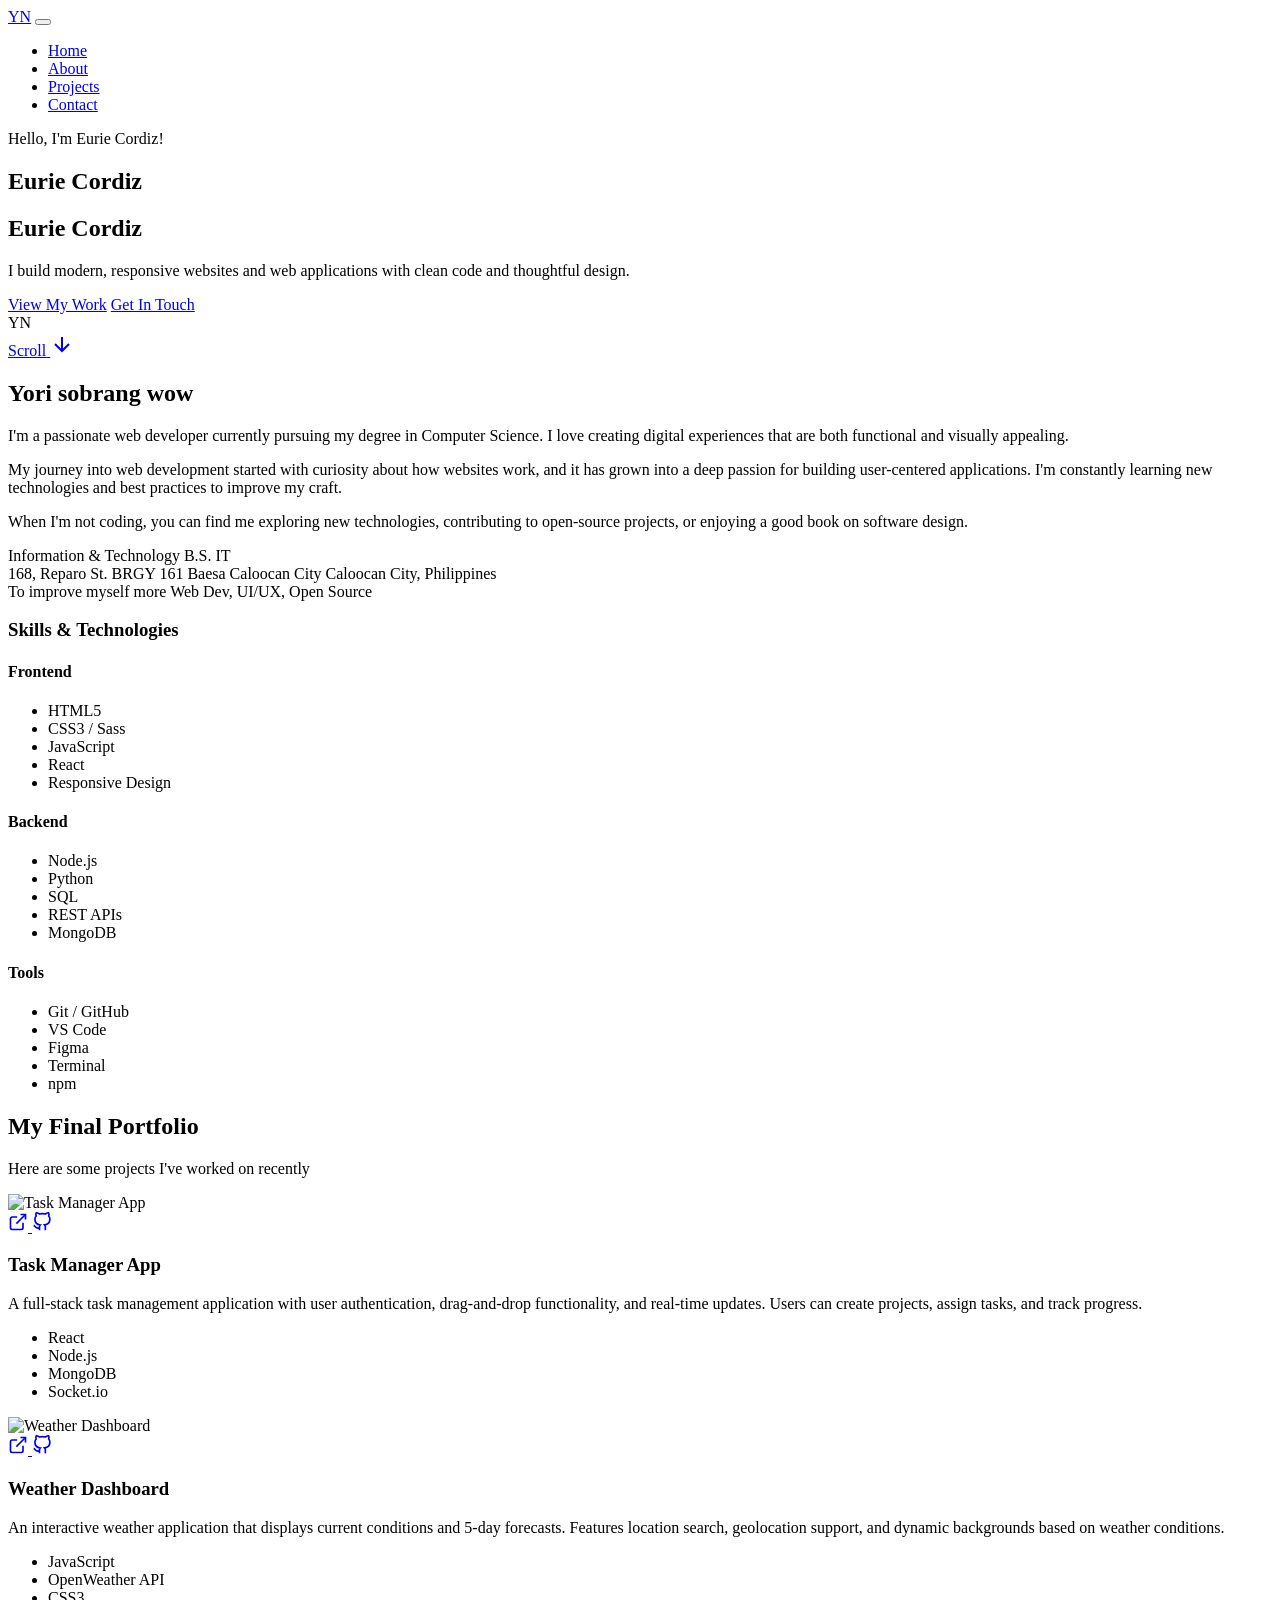
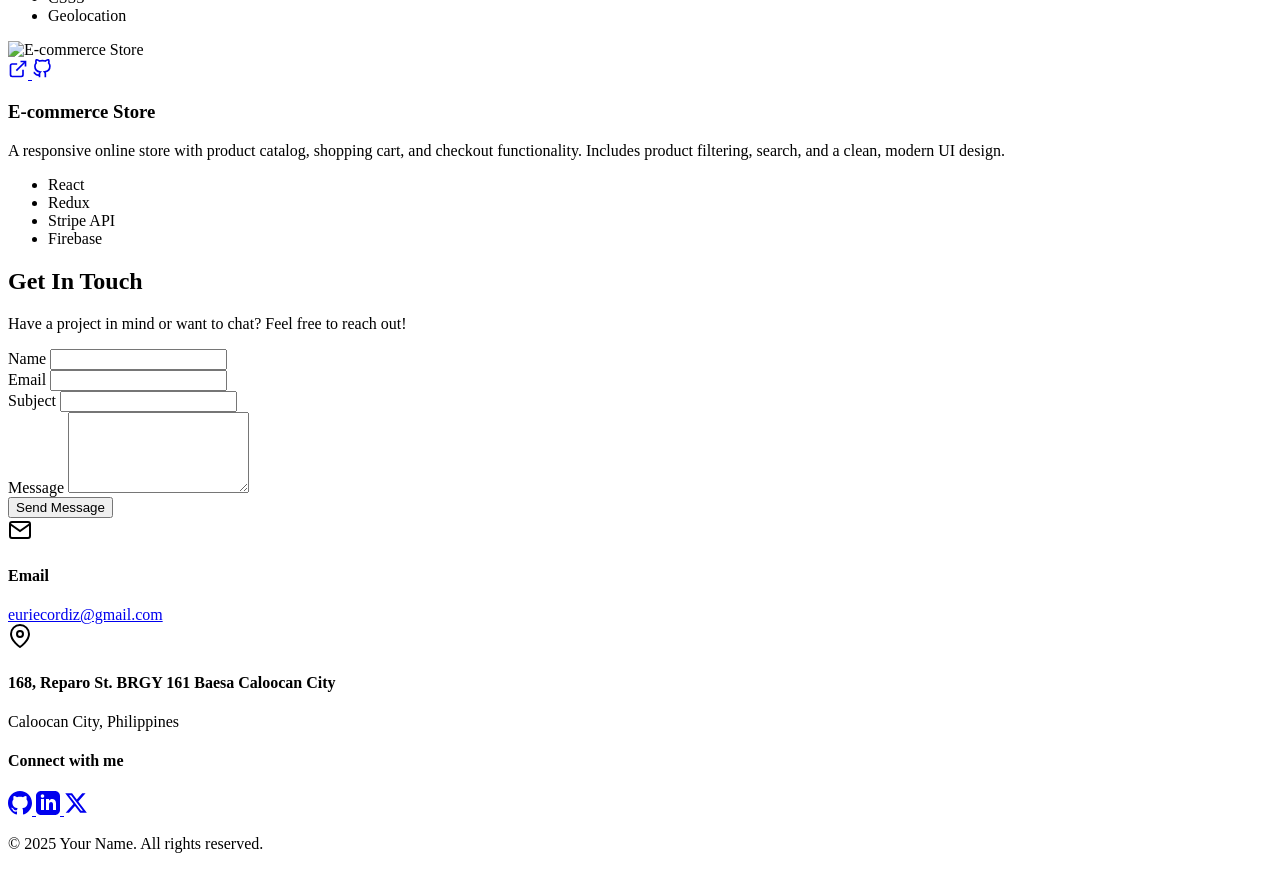
==== eurie.html @ 84427fa8 "Add files via upload" ====
<!DOCTYPE html>
<html lang="en">
<head>
    <meta charset="UTF-8">
    <meta name="viewport" content="width=device-width, initial-scale=1.0">
    <title>Your Name | Web Developer</title>
    <link rel="stylesheet" href="css/style.css">
    <link rel="preconnect" href="[fonts.googleapis.com](https://fonts.googleapis.com)">
    <link rel="preconnect" href="[fonts.gstatic.com](https://fonts.gstatic.com)" crossorigin>
    <link href="[fonts.googleapis.com](https://fonts.googleapis.com/css2?family=Inter:wght@400;500;600;700&display=swap)" rel="stylesheet">
</head>
<body>
    <!-- Navigation -->
    <nav class="navbar">
        <div class="nav-container">
            <a href="#home" class="nav-logo">YN</a>
            <button class="nav-toggle" aria-label="Toggle navigation">
                <span></span>
                <span></span>
                <span></span>
            </button>
            <ul class="nav-menu">
                <li><a href="#home" class="nav-link">Home</a></li>
                <li><a href="#about" class="nav-link">About</a></li>
                <li><a href="#projects" class="nav-link">Projects</a></li>
                <li><a href="#contact" class="nav-link">Contact</a></li>
            </ul>
        </div>
    </nav>
    <!-- Home Section -->
    <section id="home" class="hero">
        <div class="hero-content">
            <div class="hero-text">
                <p class="hero-greeting">Hello, I'm Eurie Cordiz!</p>
                <h1 class="hero-name">Eurie Cordiz</h1>
                <h2 class="hero-role">Eurie Cordiz</h2>
                <p class="hero-tagline">I build modern, responsive websites and web applications with clean code and thoughtful design.</p>
                <div class="hero-buttons">
                    <a href="#projects" class="btn btn-primary">View My Work</a>
                    <a href="#contact" class="btn btn-secondary">Get In Touch</a>
                </div>
            </div>
            <div class="hero-image">
                <div class="image-wrapper">
                    <!-- Replace with your photo -->
                    <img src="images/profile.jpg" alt="Your Name" onerror="this.style.display='none'">
                    <div class="image-placeholder">YN</div>
                </div>
            </div>
        </div>
        <a href="#about" class="scroll-indicator">
            <span>Scroll</span>
            <svg width="24" height="24" viewBox="0 0 24 24" fill="none" stroke="currentColor" stroke-width="2">
                <path d="M12 5v14M19 12l-7 7-7-7"/>
            </svg>
        </a>
    </section>
    <!-- About Section -->
    <section id="about" class="about">
        <div class="container">
            <h2 class="section-title">Yori sobrang wow</h2>
            <div class="about-content">
                <div class="about-text">
                    <p>I'm a passionate web developer currently pursuing my degree in Computer Science. I love creating digital experiences that are both functional and visually appealing.</p>
                    <p>My journey into web development started with curiosity about how websites work, and it has grown into a deep passion for building user-centered applications. I'm constantly learning new technologies and best practices to improve my craft.</p>
                    <p>When I'm not coding, you can find me exploring new technologies, contributing to open-source projects, or enjoying a good book on software design.</p>
                    
                    <div class="about-details">
                        <div class="detail-item">
                            <span class="detail-label">Information & Technology</span>
                            <span class="detail-value">B.S. IT</span>
                        </div>
                        <div class="detail-item">
                            <span class="detail-label">168, Reparo St. BRGY 161 Baesa Caloocan City</span>
                            <span class="detail-value">Caloocan City, Philippines</span>
                        </div>
                        <div class="detail-item">
                            <span class="detail-label">To improve myself more</span>
                            <span class="detail-value">Web Dev, UI/UX, Open Source</span>
                        </div>
                    </div>
                </div>
                <div class="about-skills">
                    <h3>Skills & Technologies</h3>
                    <div class="skills-grid">
                        <div class="skill-category">
                            <h4>Frontend</h4>
                            <ul class="skill-list">
                                <li>HTML5</li>
                                <li>CSS3 / Sass</li>
                                <li>JavaScript</li>
                                <li>React</li>
                                <li>Responsive Design</li>
                            </ul>
                        </div>
                        <div class="skill-category">
                            <h4>Backend</h4>
                            <ul class="skill-list">
                                <li>Node.js</li>
                                <li>Python</li>
                                <li>SQL</li>
                                <li>REST APIs</li>
                                <li>MongoDB</li>
                            </ul>
                        </div>
                        <div class="skill-category">
                            <h4>Tools</h4>
                            <ul class="skill-list">
                                <li>Git / GitHub</li>
                                <li>VS Code</li>
                                <li>Figma</li>
                                <li>Terminal</li>
                                <li>npm</li>
                            </ul>
                        </div>
                    </div>
                </div>
            </div>
        </div>
    </section>
    <!-- Projects Section -->
    <section id="projects" class="projects">
        <div class="container">
            <h2 class="section-title">My Final Portfolio</h2>
            <p class="section-subtitle">Here are some projects I've worked on recently</p>
            
            <div class="projects-grid">
                <!-- Project 1 -->
                <article class="project-card">
                    <div class="project-image">
                        <img src="images/project1.jpg" alt="Task Manager App" onerror="this.parentElement.classList.add('no-image')">
                        <div class="project-overlay">
                            <a href="#" class="project-link" title="View Live">
                                <svg width="20" height="20" viewBox="0 0 24 24" fill="none" stroke="currentColor" stroke-width="2">
                                    <path d="M18 13v6a2 2 0 0 1-2 2H5a2 2 0 0 1-2-2V8a2 2 0 0 1 2-2h6"/>
                                    <polyline points="15 3 21 3 21 9"/>
                                    <line x1="10" y1="14" x2="21" y2="3"/>
                                </svg>
                            </a>
                            <a href="#" class="project-link" title="View Code">
                                <svg width="20" height="20" viewBox="0 0 24 24" fill="none" stroke="currentColor" stroke-width="2">
                                    <path d="M9 19c-5 1.5-5-2.5-7-3m14 6v-3.87a3.37 3.37 0 0 0-.94-2.61c3.14-.35 6.44-1.54 6.44-7A5.44 5.44 0 0 0 20 4.77 5.07 5.07 0 0 0 19.91 1S18.73.65 16 2.48a13.38 13.38 0 0 0-7 0C6.27.65 5.09 1 5.09 1A5.07 5.07 0 0 0 5 4.77a5.44 5.44 0 0 0-1.5 3.78c0 5.42 3.3 6.61 6.44 7A3.37 3.37 0 0 0 9 18.13V22"/>
                                </svg>
                            </a>
                        </div>
                    </div>
                    <div class="project-info">
                        <h3 class="project-title">Task Manager App</h3>
                        <p class="project-description">A full-stack task management application with user authentication, drag-and-drop functionality, and real-time updates. Users can create projects, assign tasks, and track progress.</p>
                        <ul class="project-tech">
                            <li>React</li>
                            <li>Node.js</li>
                            <li>MongoDB</li>
                            <li>Socket.io</li>
                        </ul>
                    </div>
                </article>
                <!-- Project 2 -->
                <article class="project-card">
                    <div class="project-image">
                        <img src="images/project2.jpg" alt="Weather Dashboard" onerror="this.parentElement.classList.add('no-image')">
                        <div class="project-overlay">
                            <a href="#" class="project-link" title="View Live">
                                <svg width="20" height="20" viewBox="0 0 24 24" fill="none" stroke="currentColor" stroke-width="2">
                                    <path d="M18 13v6a2 2 0 0 1-2 2H5a2 2 0 0 1-2-2V8a2 2 0 0 1 2-2h6"/>
                                    <polyline points="15 3 21 3 21 9"/>
                                    <line x1="10" y1="14" x2="21" y2="3"/>
                                </svg>
                            </a>
                            <a href="#" class="project-link" title="View Code">
                                <svg width="20" height="20" viewBox="0 0 24 24" fill="none" stroke="currentColor" stroke-width="2">
                                    <path d="M9 19c-5 1.5-5-2.5-7-3m14 6v-3.87a3.37 3.37 0 0 0-.94-2.61c3.14-.35 6.44-1.54 6.44-7A5.44 5.44 0 0 0 20 4.77 5.07 5.07 0 0 0 19.91 1S18.73.65 16 2.48a13.38 13.38 0 0 0-7 0C6.27.65 5.09 1 5.09 1A5.07 5.07 0 0 0 5 4.77a5.44 5.44 0 0 0-1.5 3.78c0 5.42 3.3 6.61 6.44 7A3.37 3.37 0 0 0 9 18.13V22"/>
                                </svg>
                            </a>
                        </div>
                    </div>
                    <div class="project-info">
                        <h3 class="project-title">Weather Dashboard</h3>
                        <p class="project-description">An interactive weather application that displays current conditions and 5-day forecasts. Features location search, geolocation support, and dynamic backgrounds based on weather conditions.</p>
                        <ul class="project-tech">
                            <li>JavaScript</li>
                            <li>OpenWeather API</li>
                            <li>CSS3</li>
                            <li>Geolocation</li>
                        </ul>
                    </div>
                </article>
                <!-- Project 3 -->
                <article class="project-card">
                    <div class="project-image">
                        <img src="images/project3.jpg" alt="E-commerce Store" onerror="this.parentElement.classList.add('no-image')">
                        <div class="project-overlay">
                            <a href="#" class="project-link" title="View Live">
                                <svg width="20" height="20" viewBox="0 0 24 24" fill="none" stroke="currentColor" stroke-width="2">
                                    <path d="M18 13v6a2 2 0 0 1-2 2H5a2 2 0 0 1-2-2V8a2 2 0 0 1 2-2h6"/>
                                    <polyline points="15 3 21 3 21 9"/>
                                    <line x1="10" y1="14" x2="21" y2="3"/>
                                </svg>
                            </a>
                            <a href="#" class="project-link" title="View Code">
                                <svg width="20" height="20" viewBox="0 0 24 24" fill="none" stroke="currentColor" stroke-width="2">
                                    <path d="M9 19c-5 1.5-5-2.5-7-3m14 6v-3.87a3.37 3.37 0 0 0-.94-2.61c3.14-.35 6.44-1.54 6.44-7A5.44 5.44 0 0 0 20 4.77 5.07 5.07 0 0 0 19.91 1S18.73.65 16 2.48a13.38 13.38 0 0 0-7 0C6.27.65 5.09 1 5.09 1A5.07 5.07 0 0 0 5 4.77a5.44 5.44 0 0 0-1.5 3.78c0 5.42 3.3 6.61 6.44 7A3.37 3.37 0 0 0 9 18.13V22"/>
                                </svg>
                            </a>
                        </div>
                    </div>
                    <div class="project-info">
                        <h3 class="project-title">E-commerce Store</h3>
                        <p class="project-description">A responsive online store with product catalog, shopping cart, and checkout functionality. Includes product filtering, search, and a clean, modern UI design.</p>
                        <ul class="project-tech">
                            <li>React</li>
                            <li>Redux</li>
                            <li>Stripe API</li>
                            <li>Firebase</li>
                        </ul>
                    </div>
                </article>
            </div>
        </div>
    </section>
    <!-- Contact Section -->
    <section id="contact" class="contact">
        <div class="container">
            <h2 class="section-title">Get In Touch</h2>
            <p class="section-subtitle">Have a project in mind or want to chat? Feel free to reach out!</p>
            
            <div class="contact-content">
                <form class="contact-form" id="contactForm">
                    <div class="form-group">
                        <label for="name">Name</label>
                        <input type="text" id="name" name="name" required>
                    </div>
                    <div class="form-group">
                        <label for="email">Email</label>
                        <input type="email" id="email" name="email" required>
                    </div>
                    <div class="form-group">
                        <label for="subject">Subject</label>
                        <input type="text" id="subject" name="subject" required>
                    </div>
                    <div class="form-group">
                        <label for="message">Message</label>
                        <textarea id="message" name="message" rows="5" required></textarea>
                    </div>
                    <button type="submit" class="btn btn-primary btn-full">Send Message</button>
                </form>
                
                <div class="contact-info">
                    <div class="contact-item">
                        <div class="contact-icon">
                            <svg width="24" height="24" viewBox="0 0 24 24" fill="none" stroke="currentColor" stroke-width="2">
                                <path d="M4 4h16c1.1 0 2 .9 2 2v12c0 1.1-.9 2-2 2H4c-1.1 0-2-.9-2-2V6c0-1.1.9-2 2-2z"/>
                                <polyline points="22,6 12,13 2,6"/>
                            </svg>
                        </div>
                        <div class="contact-details">
                            <h4>Email</h4>
                            <a href="mailto:your.email@example.com">euriecordiz@gmail.com</a>
                        </div>
                    </div>
                    
                    <div class="contact-item">
                        <div class="contact-icon">
                            <svg width="24" height="24" viewBox="0 0 24 24" fill="none" stroke="currentColor" stroke-width="2">
                                <path d="M21 10c0 7-9 13-9 13s-9-6-9-13a9 9 0 0 1 18 0z"/>
                                <circle cx="12" cy="10" r="3"/>
                            </svg>
                        </div>
                        <div class="contact-details">
                            <h4>168, Reparo St. BRGY 161 Baesa Caloocan City</h4>
                            <p>Caloocan City, Philippines</p>
                        </div>
                    </div>
                    
                    <div class="social-links">
                        <h4>Connect with me</h4>
                        <div class="social-icons">
                            <a href="[github.com](https://github.com/yourusername)" target="_blank" rel="noopener noreferrer" aria-label="GitHub">
                                <svg width="24" height="24" viewBox="0 0 24 24" fill="currentColor">
                                    <path d="M12 0c-6.626 0-12 5.373-12 12 0 5.302 3.438 9.8 8.207 11.387.599.111.793-.261.793-.577v-2.234c-3.338.726-4.033-1.416-4.033-1.416-.546-1.387-1.333-1.756-1.333-1.756-1.089-.745.083-.729.083-.729 1.205.084 1.839 1.237 1.839 1.237 1.07 1.834 2.807 1.304 3.492.997.107-.775.418-1.305.762-1.604-2.665-.305-5.467-1.334-5.467-5.931 0-1.311.469-2.381 1.236-3.221-.124-.303-.535-1.524.117-3.176 0 0 1.008-.322 3.301 1.23.957-.266 1.983-.399 3.003-.404 1.02.005 2.047.138 3.006.404 2.291-1.552 3.297-1.23 3.297-1.23.653 1.653.242 2.874.118 3.176.77.84 1.235 1.911 1.235 3.221 0 4.609-2.807 5.624-5.479 5.921.43.372.823 1.102.823 2.222v3.293c0 .319.192.694.801.576 4.765-1.589 8.199-6.086 8.199-11.386 0-6.627-5.373-12-12-12z"/>
                                </svg>
                            </a>
                            <a href="[linkedin.com](https://linkedin.com/in/yourusername)" target="_blank" rel="noopener noreferrer" aria-label="LinkedIn">
                                <svg width="24" height="24" viewBox="0 0 24 24" fill="currentColor">
                                    <path d="M19 0h-14c-2.761 0-5 2.239-5 5v14c0 2.761 2.239 5 5 5h14c2.762 0 5-2.239 5-5v-14c0-2.761-2.238-5-5-5zm-11 19h-3v-11h3v11zm-1.5-12.268c-.966 0-1.75-.79-1.75-1.764s.784-1.764 1.75-1.764 1.75.79 1.75 1.764-.783 1.764-1.75 1.764zm13.5 12.268h-3v-5.604c0-3.368-4-3.113-4 0v5.604h-3v-11h3v1.765c1.396-2.586 7-2.777 7 2.476v6.759z"/>
                                </svg>
                            </a>
                            <a href="[twitter.com](https://twitter.com/yourusername)" target="_blank" rel="noopener noreferrer" aria-label="Twitter">
                                <svg width="24" height="24" viewBox="0 0 24 24" fill="currentColor">
                                    <path d="M18.244 2.25h3.308l-7.227 8.26 8.502 11.24H16.17l-5.214-6.817L4.99 21.75H1.68l7.73-8.835L1.254 2.25H8.08l4.713 6.231zm-1.161 17.52h1.833L7.084 4.126H5.117z"/>
                                </svg>
                            </a>
                        </div>
                    </div>
                </div>
            </div>
        </div>
    </section>
    <!-- Footer -->
    <footer class="footer">
        <div class="container">
            <p>&copy; 2025 Your Name. All rights reserved.</p>
        </div>
    </footer>
    <script src="js/main.js"></script>
</body>
</html>
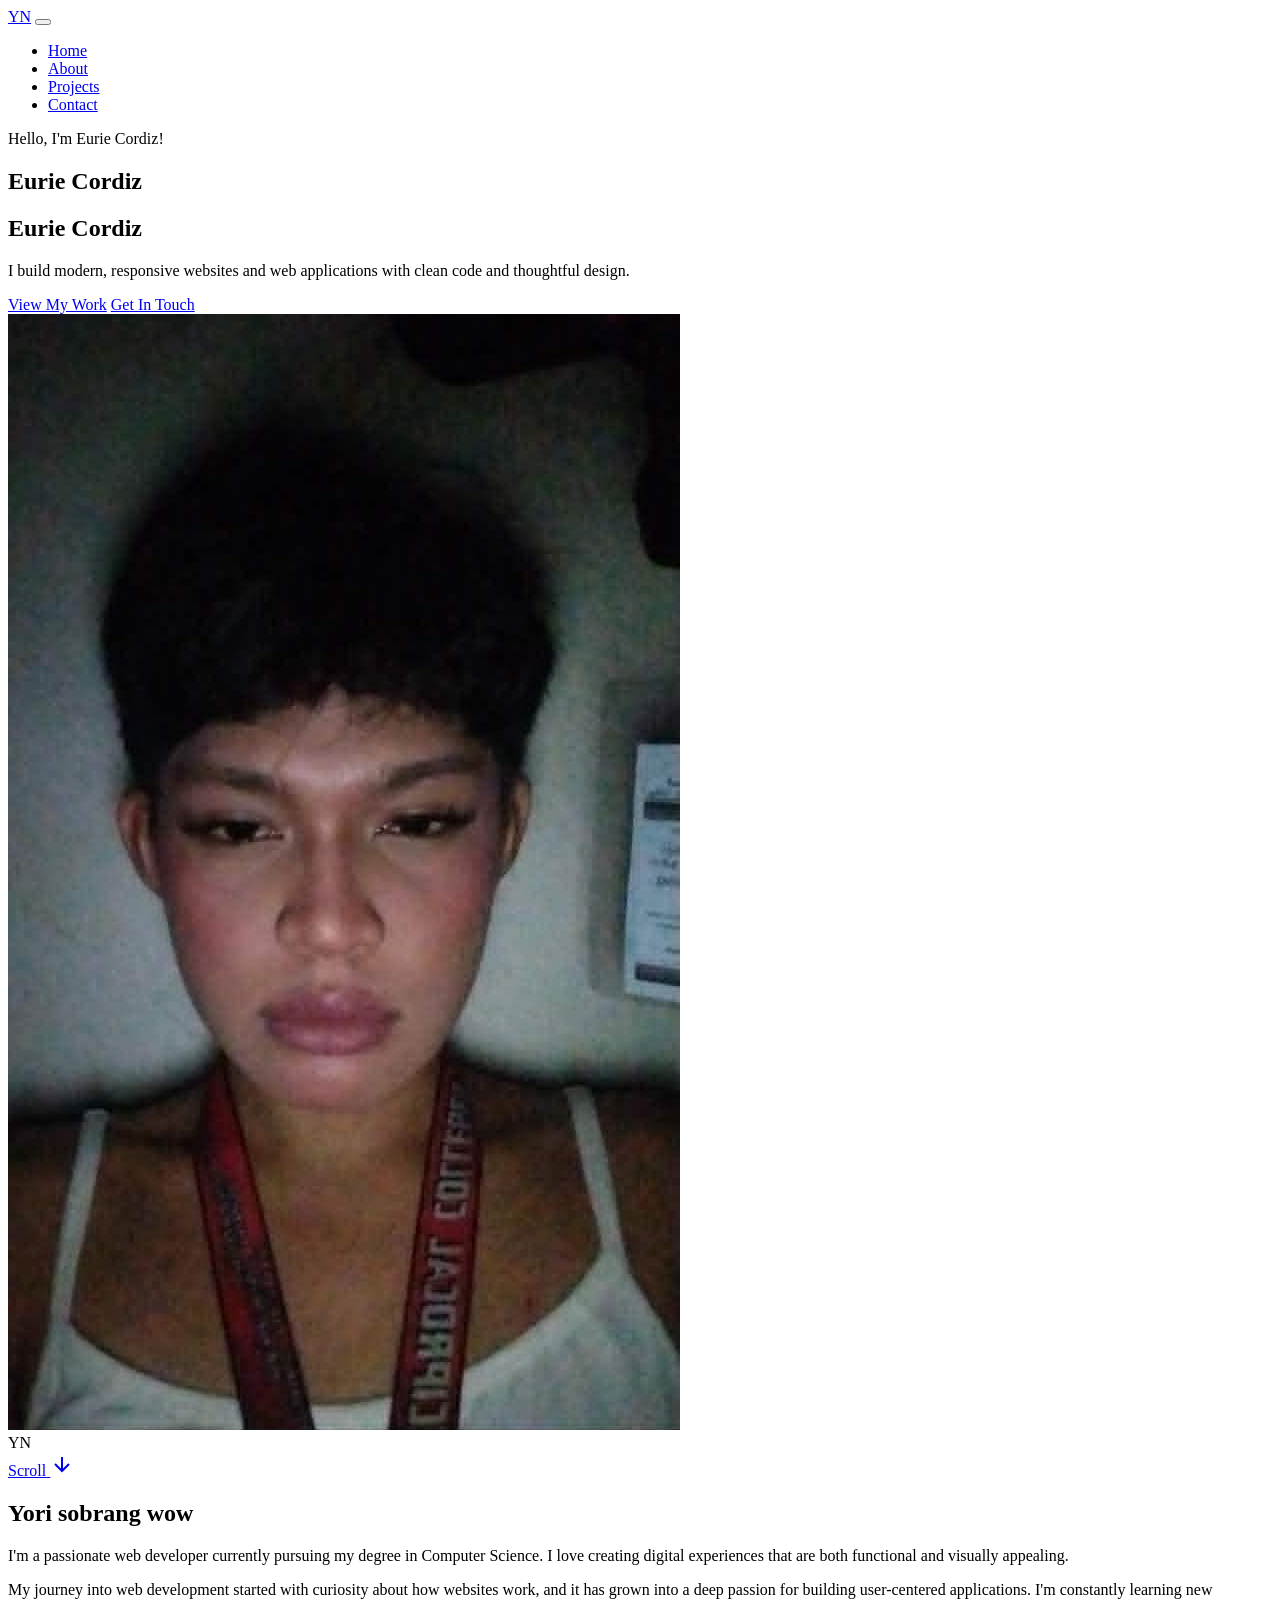
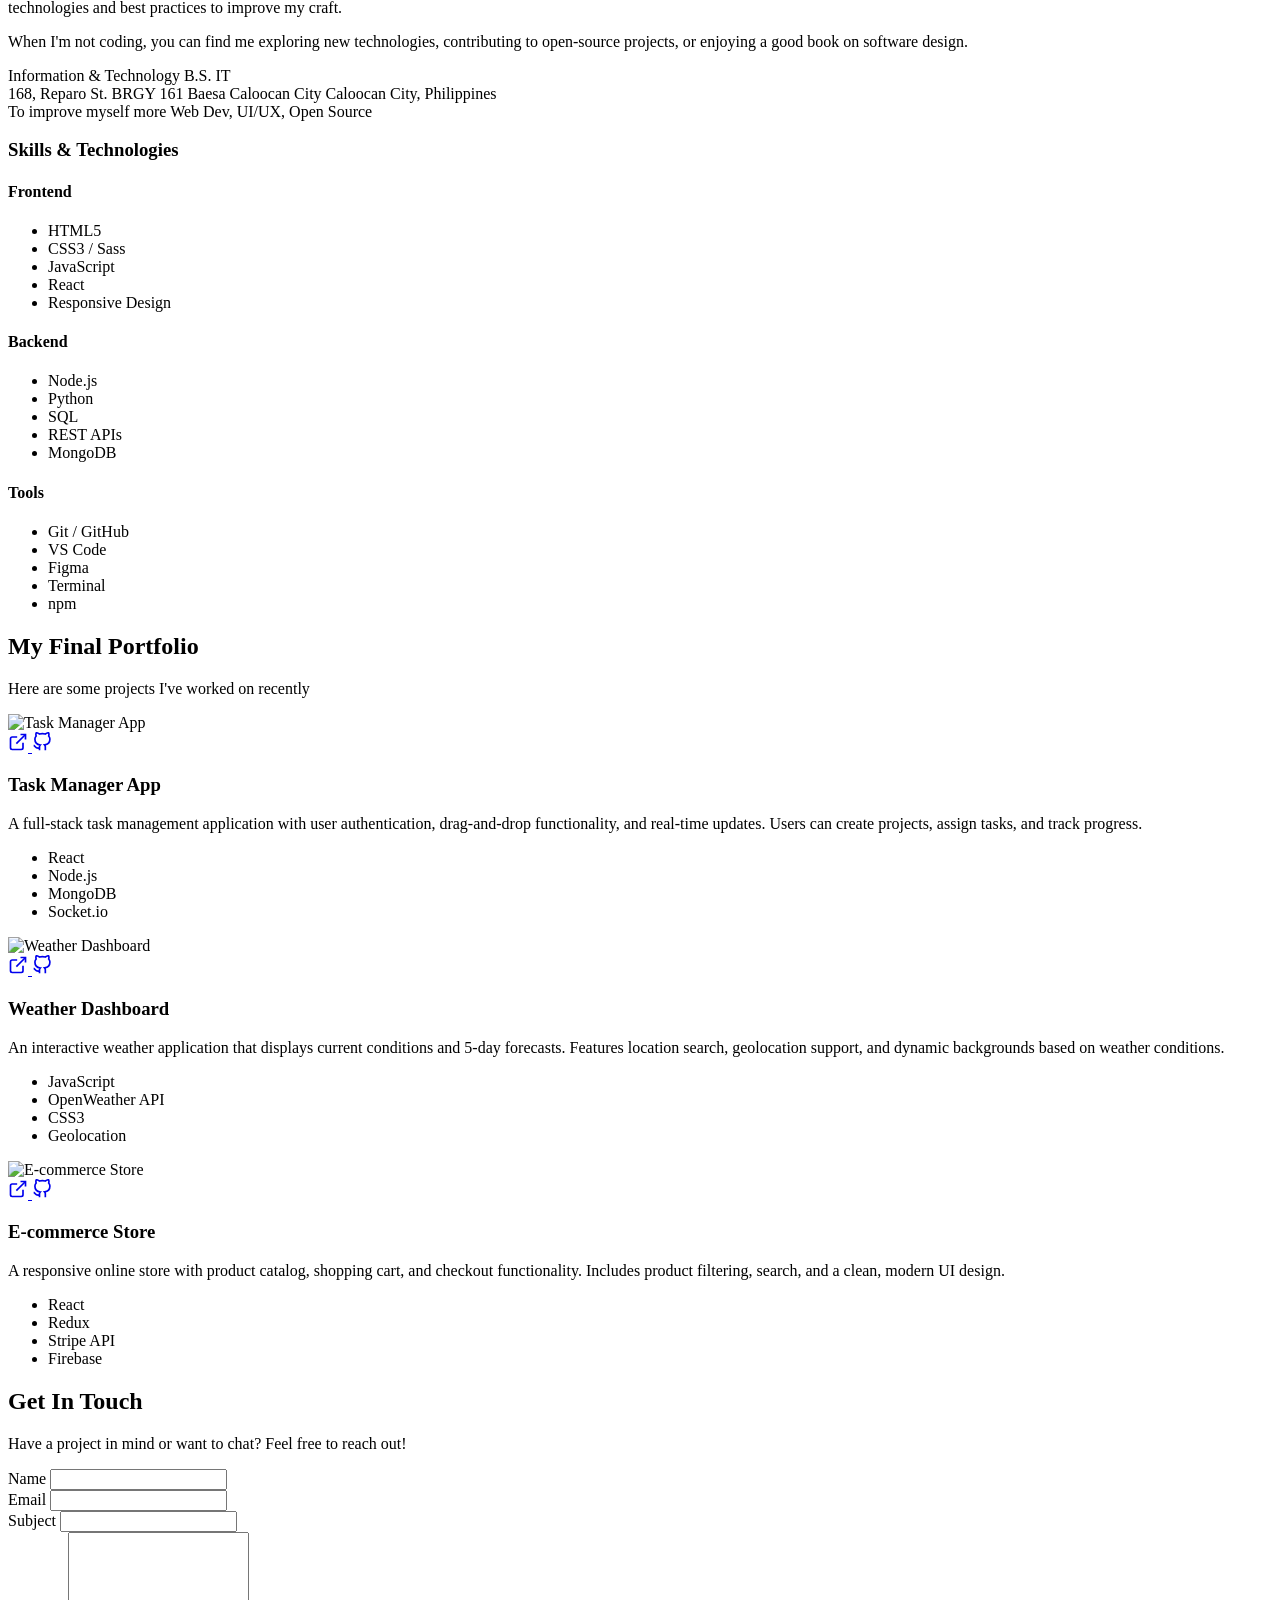
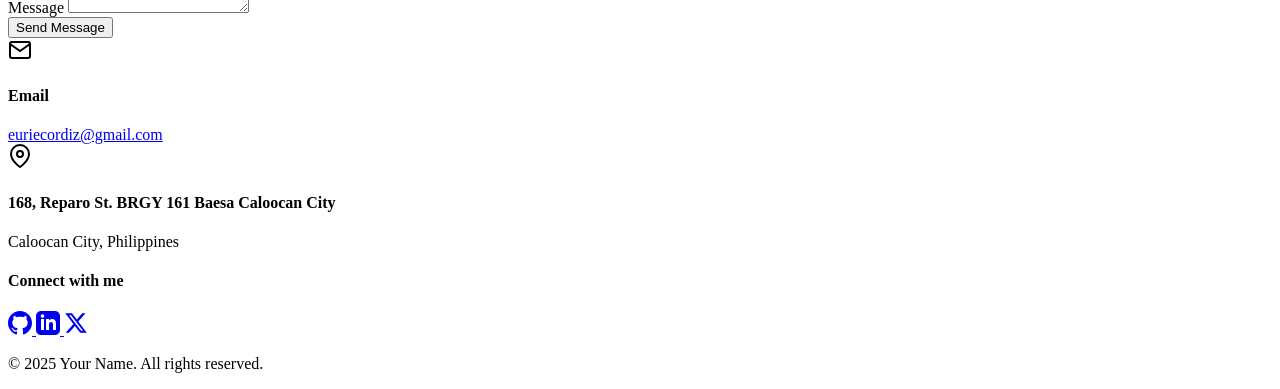
==== commit 62e9d92f: "eurie.html" ====
--- a/eurie.html
+++ b/eurie.html
@@ -43,7 +43,7 @@
             <div class="hero-image">
                 <div class="image-wrapper">
                     <!-- Replace with your photo -->
-                    <img src="images/profile.jpg" alt="Your Name" onerror="this.style.display='none'">
+                    <img src="eurie.jfif" alt="Your Name" onerror="this.style.display='none'">
                     <div class="image-placeholder">YN</div>
                 </div>
             </div>
@@ -304,4 +304,4 @@
     </footer>
     <script src="js/main.js"></script>
 </body>
-</html>+</html>
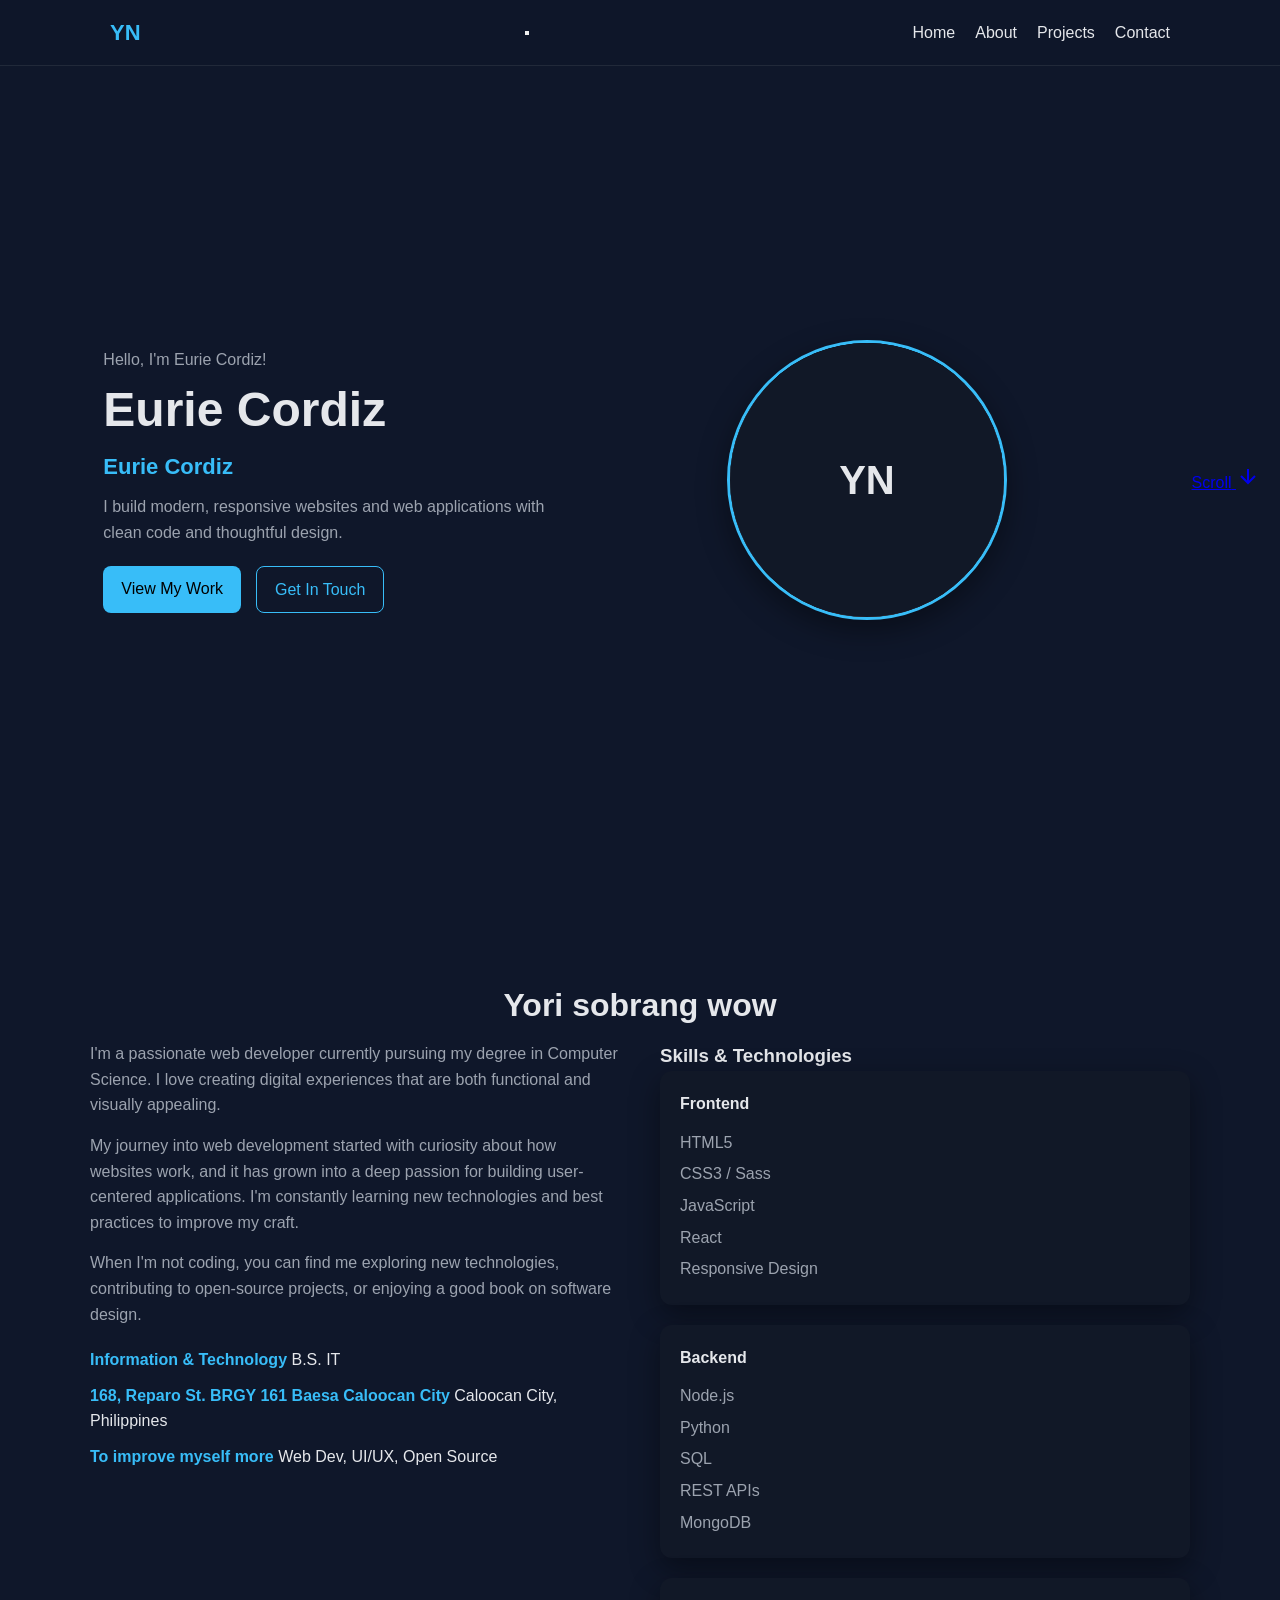
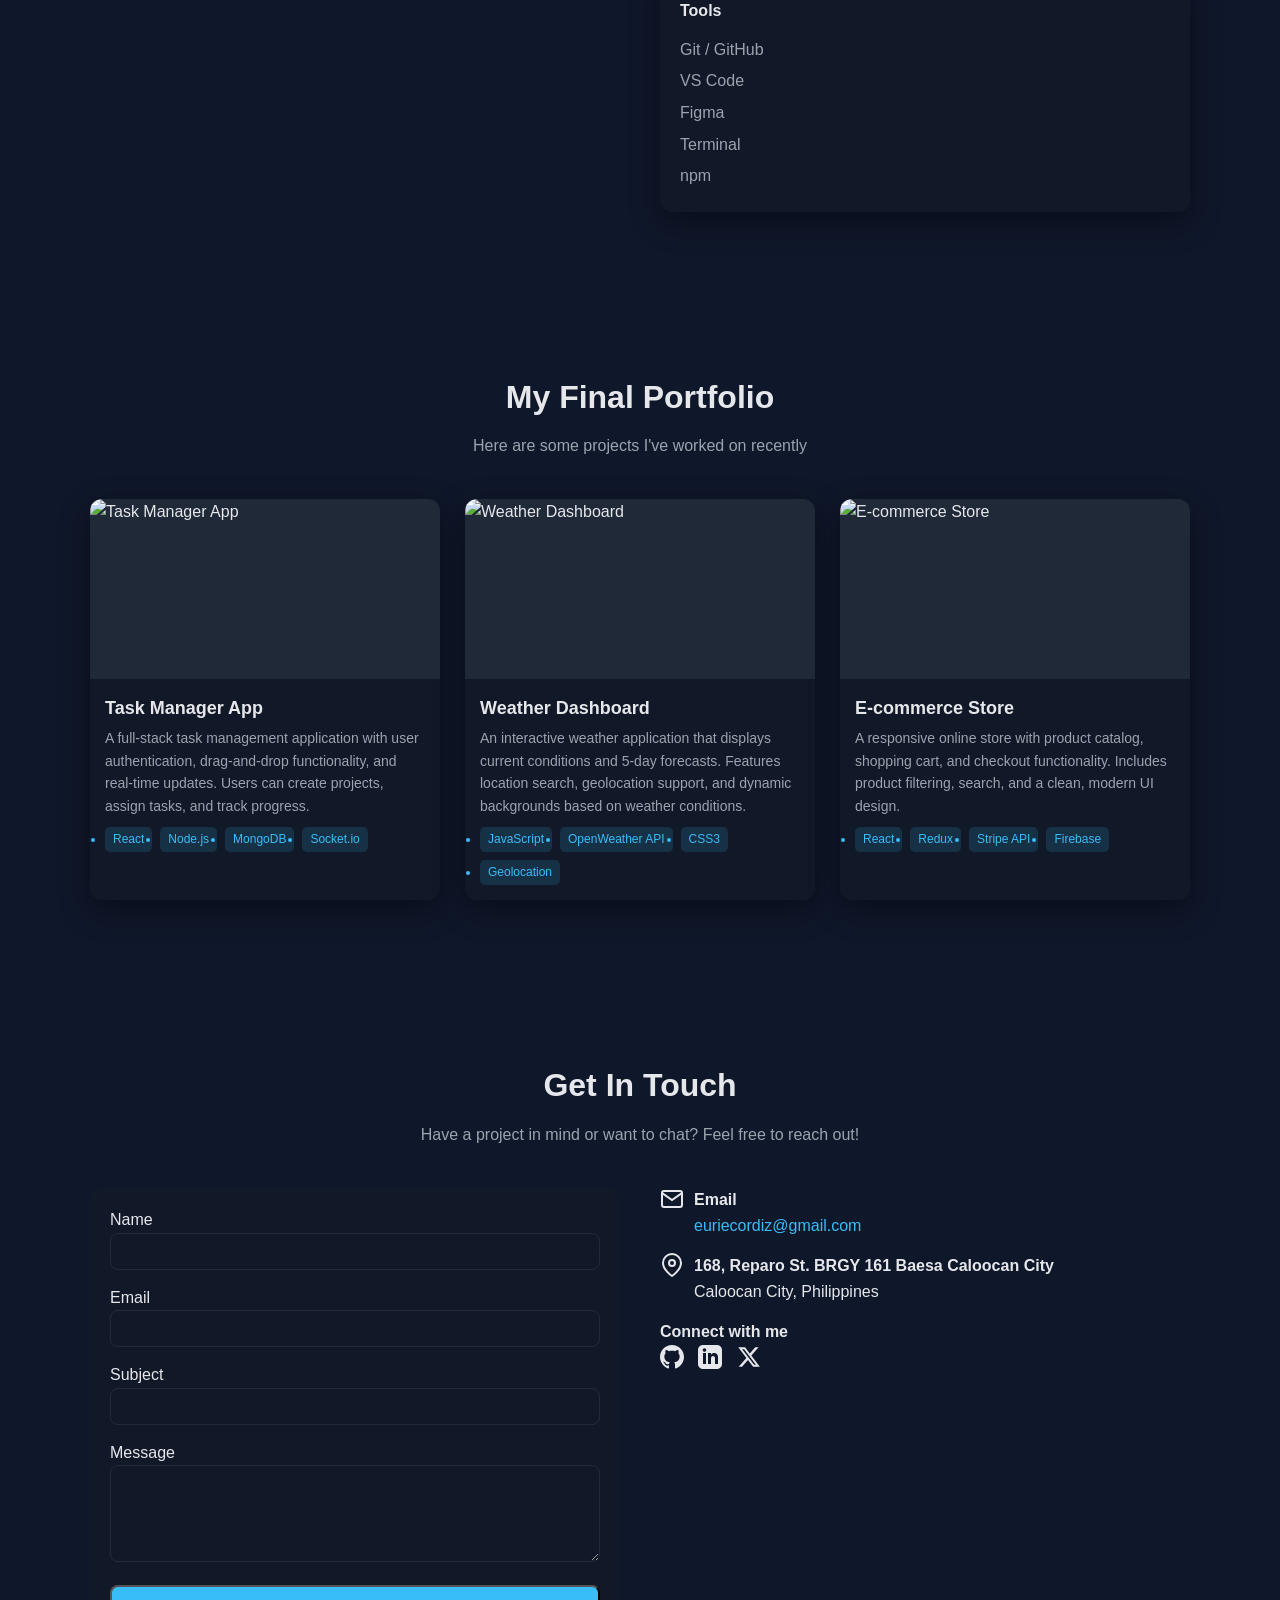
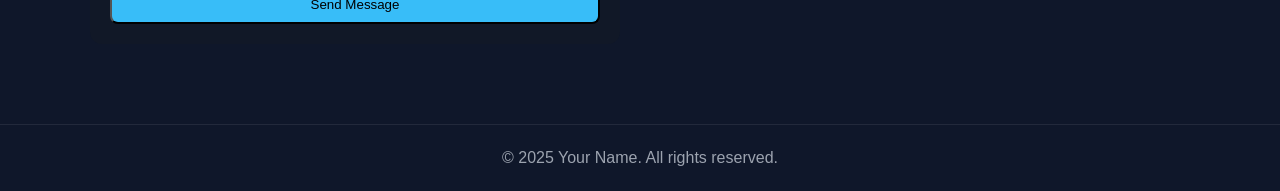
==== commit 757cf401: "eurie.html" ====
--- a/eurie.html
+++ b/eurie.html
@@ -4,7 +4,7 @@
     <meta charset="UTF-8">
     <meta name="viewport" content="width=device-width, initial-scale=1.0">
     <title>Your Name | Web Developer</title>
-    <link rel="stylesheet" href="css/style.css">
+    <link rel="stylesheet" href="eurie.css">
     <link rel="preconnect" href="[fonts.googleapis.com](https://fonts.googleapis.com)">
     <link rel="preconnect" href="[fonts.gstatic.com](https://fonts.gstatic.com)" crossorigin>
     <link href="[fonts.googleapis.com](https://fonts.googleapis.com/css2?family=Inter:wght@400;500;600;700&display=swap)" rel="stylesheet">
--- a/eurie.css
+++ b/eurie.css
@@ -0,0 +1,407 @@
+
+/* ========== ROOT VARIABLES ========== */
+:root {
+    --bg: #0f172a;
+    --card: #111827;
+    --text: #e5e7eb;
+    --muted: #9ca3af;
+    --primary: #38bdf8;
+    --secondary: #22c55e;
+    --border: rgba(255,255,255,0.08);
+    --shadow: 0 10px 30px rgba(0,0,0,0.4);
+}
+
+/* ========== GLOBAL RESET ========== */
+* {
+    margin: 0;
+    padding: 0;
+    box-sizing: border-box;
+    font-family: 'Inter', sans-serif;
+    scroll-behavior: smooth;
+}
+
+body {
+    background: var(--bg);
+    color: var(--text);
+    line-height: 1.6;
+}
+
+/* ========== NAVBAR ========== */
+.navbar {
+    position: fixed;
+    width: 100%;
+    top: 0;
+    left: 0;
+    background: rgba(15, 23, 42, 0.85);
+    backdrop-filter: blur(10px);
+    border-bottom: 1px solid var(--border);
+    z-index: 1000;
+}
+
+.nav-container {
+    max-width: 1100px;
+    margin: auto;
+    padding: 15px 20px;
+    display: flex;
+    justify-content: space-between;
+    align-items: center;
+}
+
+.nav-logo {
+    font-size: 22px;
+    font-weight: 700;
+    color: var(--primary);
+    text-decoration: none;
+}
+
+.nav-menu {
+    display: flex;
+    list-style: none;
+    gap: 20px;
+}
+
+.nav-link {
+    color: var(--text);
+    text-decoration: none;
+    transition: 0.3s;
+}
+
+.nav-link:hover {
+    color: var(--primary);
+}
+
+/* ========== HERO SECTION ========== */
+.hero {
+    min-height: 100vh;
+    display: flex;
+    align-items: center;
+    padding: 120px 20px 60px;
+}
+
+.hero-content {
+    max-width: 1100px;
+    margin: auto;
+    display: flex;
+    align-items: center;
+    justify-content: space-between;
+    gap: 40px;
+    flex-wrap: wrap;
+}
+
+.hero-text {
+    flex: 1;
+}
+
+.hero-greeting {
+    color: var(--muted);
+}
+
+.hero-name {
+    font-size: 48px;
+    font-weight: 700;
+}
+
+.hero-role {
+    font-size: 22px;
+    color: var(--primary);
+    margin-bottom: 10px;
+}
+
+.hero-tagline {
+    color: var(--muted);
+    margin-bottom: 20px;
+}
+
+.hero-buttons {
+    display: flex;
+    gap: 15px;
+}
+
+.btn {
+    padding: 10px 18px;
+    border-radius: 8px;
+    text-decoration: none;
+    transition: 0.3s;
+    font-weight: 500;
+}
+
+.btn-primary {
+    background: var(--primary);
+    color: #000;
+}
+
+.btn-primary:hover {
+    opacity: 0.8;
+}
+
+.btn-secondary {
+    border: 1px solid var(--primary);
+    color: var(--primary);
+}
+
+.btn-secondary:hover {
+    background: var(--primary);
+    color: #000;
+}
+
+/* HERO IMAGE */
+.hero-image {
+    flex: 1;
+    display: flex;
+    justify-content: center;
+}
+
+.image-wrapper {
+    width: 280px;
+    height: 280px;
+    border-radius: 50%;
+    overflow: hidden;
+    border: 3px solid var(--primary);
+    box-shadow: var(--shadow);
+    position: relative;
+}
+
+.image-wrapper img {
+    width: 100%;
+    height: 100%;
+    object-fit: cover;
+}
+
+.image-placeholder {
+    position: absolute;
+    inset: 0;
+    display: flex;
+    align-items: center;
+    justify-content: center;
+    background: var(--card);
+    font-size: 40px;
+    font-weight: bold;
+}
+
+/* ========== SECTIONS ========== */
+section {
+    padding: 80px 20px;
+}
+
+.container {
+    max-width: 1100px;
+    margin: auto;
+}
+
+.section-title {
+    font-size: 32px;
+    text-align: center;
+    margin-bottom: 10px;
+}
+
+.section-subtitle {
+    text-align: center;
+    color: var(--muted);
+    margin-bottom: 40px;
+}
+
+/* ========== ABOUT ========== */
+.about-content {
+    display: grid;
+    grid-template-columns: 1fr 1fr;
+    gap: 40px;
+}
+
+.about-text p {
+    margin-bottom: 15px;
+    color: var(--muted);
+}
+
+.about-details {
+    margin-top: 20px;
+}
+
+.detail-item {
+    margin-bottom: 10px;
+}
+
+.detail-label {
+    color: var(--primary);
+    font-weight: 600;
+}
+
+.detail-value {
+    color: var(--text);
+}
+
+.skills-grid {
+    display: grid;
+    gap: 20px;
+}
+
+.skill-category {
+    background: var(--card);
+    padding: 20px;
+    border-radius: 12px;
+    box-shadow: var(--shadow);
+}
+
+.skill-list {
+    list-style: none;
+    margin-top: 10px;
+}
+
+.skill-list li {
+    color: var(--muted);
+    padding: 3px 0;
+}
+
+/* ========== PROJECTS ========== */
+.projects-grid {
+    display: grid;
+    grid-template-columns: repeat(auto-fit, minmax(280px, 1fr));
+    gap: 25px;
+}
+
+.project-card {
+    background: var(--card);
+    border-radius: 12px;
+    overflow: hidden;
+    box-shadow: var(--shadow);
+    transition: 0.3s;
+}
+
+.project-card:hover {
+    transform: translateY(-5px);
+}
+
+.project-image {
+    position: relative;
+    height: 180px;
+    background: #1f2937;
+}
+
+.project-image img {
+    width: 100%;
+    height: 100%;
+    object-fit: cover;
+}
+
+.project-overlay {
+    position: absolute;
+    inset: 0;
+    background: rgba(0,0,0,0.6);
+    display: flex;
+    justify-content: center;
+    gap: 10px;
+    align-items: center;
+    opacity: 0;
+    transition: 0.3s;
+}
+
+.project-card:hover .project-overlay {
+    opacity: 1;
+}
+
+.project-info {
+    padding: 15px;
+}
+
+.project-title {
+    font-size: 18px;
+    margin-bottom: 5px;
+}
+
+.project-description {
+    font-size: 14px;
+    color: var(--muted);
+}
+
+.project-tech {
+    display: flex;
+    gap: 8px;
+    flex-wrap: wrap;
+    margin-top: 10px;
+}
+
+.project-tech li {
+    font-size: 12px;
+    background: rgba(56,189,248,0.15);
+    color: var(--primary);
+    padding: 3px 8px;
+    border-radius: 5px;
+}
+
+/* ========== CONTACT ========== */
+.contact-content {
+    display: grid;
+    grid-template-columns: 1fr 1fr;
+    gap: 40px;
+}
+
+.contact-form {
+    background: var(--card);
+    padding: 20px;
+    border-radius: 12px;
+}
+
+.form-group {
+    margin-bottom: 15px;
+}
+
+input, textarea {
+    width: 100%;
+    padding: 10px;
+    border-radius: 8px;
+    border: 1px solid var(--border);
+    background: transparent;
+    color: var(--text);
+    outline: none;
+}
+
+.btn-full {
+    width: 100%;
+}
+
+.contact-item {
+    display: flex;
+    gap: 10px;
+    margin-bottom: 15px;
+}
+
+.contact-info a {
+    color: var(--primary);
+    text-decoration: none;
+}
+
+.social-icons a {
+    margin-right: 10px;
+    color: var(--text);
+    transition: 0.3s;
+}
+
+.social-icons a:hover {
+    color: var(--primary);
+}
+
+/* ========== FOOTER ========== */
+.footer {
+    text-align: center;
+    padding: 20px;
+    border-top: 1px solid var(--border);
+    color: var(--muted);
+}
+
+/* ========== RESPONSIVE ========== */
+@media (max-width: 768px) {
+    .hero-content,
+    .about-content,
+    .contact-content {
+        grid-template-columns: 1fr;
+        flex-direction: column;
+        text-align: center;
+    }
+
+    .nav-menu {
+        display: none;
+    }
+
+    .hero-name {
+        font-size: 36px;
+    }
+}
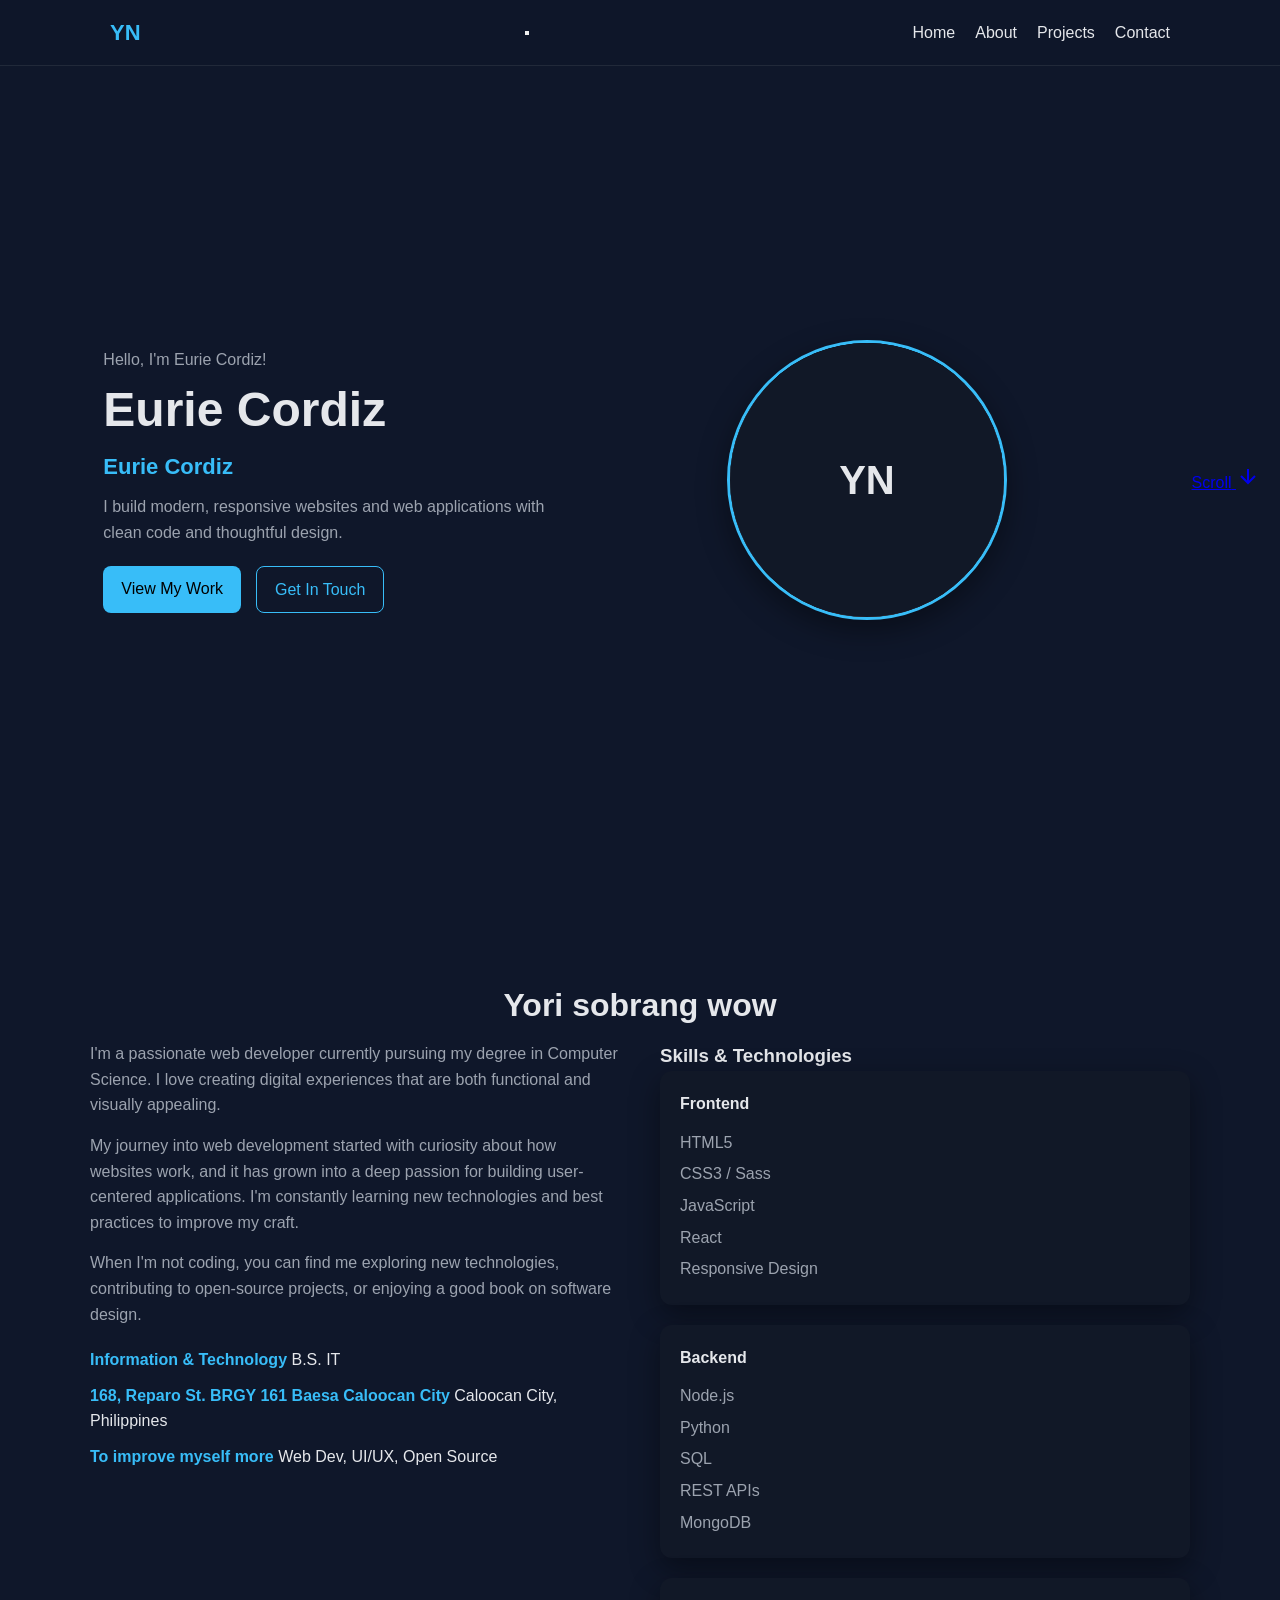
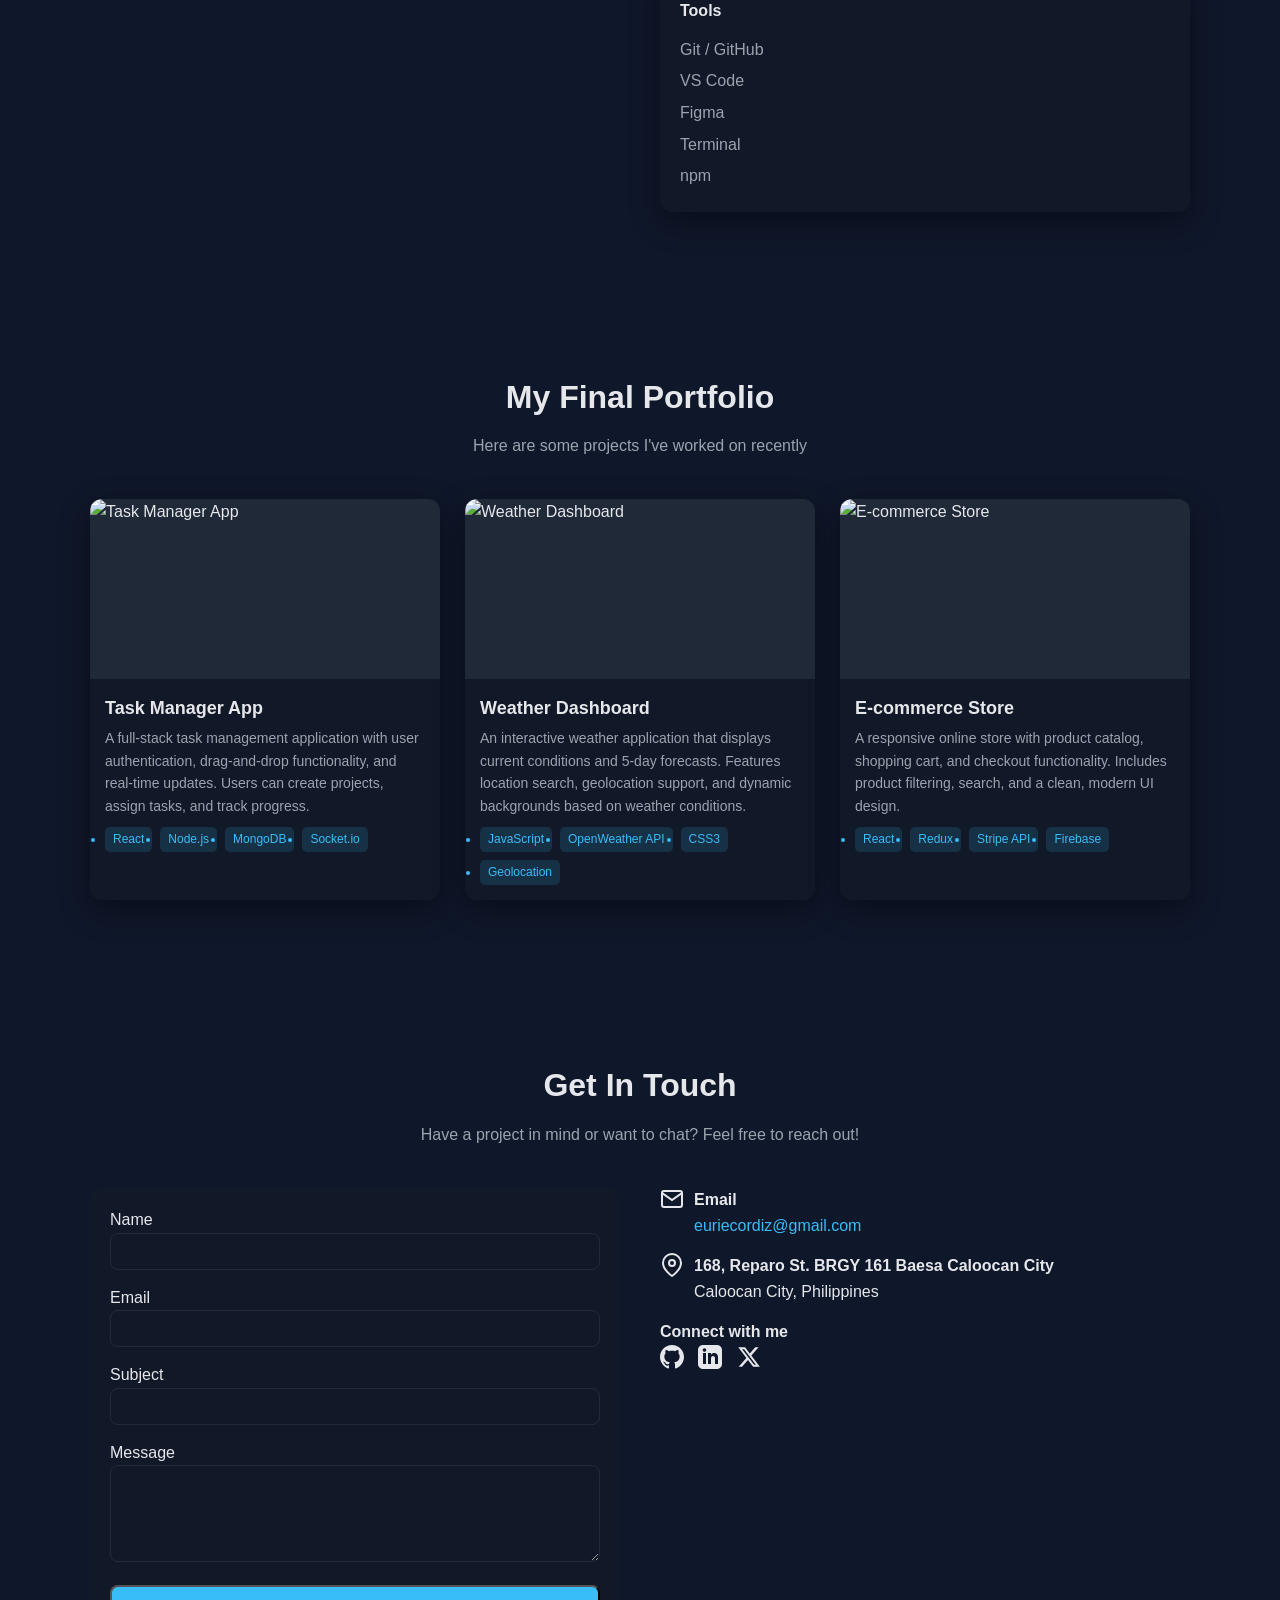
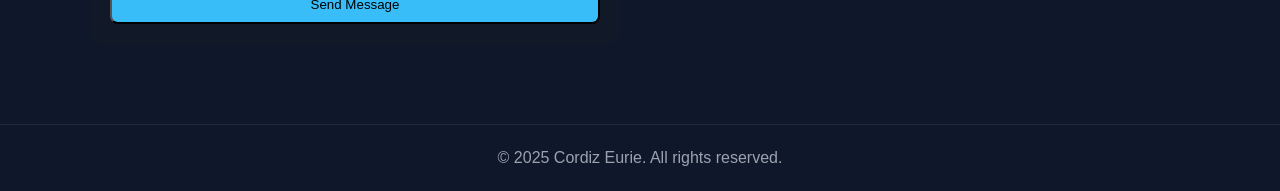
==== commit f339ad20: "eurie.html" ====
--- a/eurie.html
+++ b/eurie.html
@@ -3,7 +3,7 @@
 <head>
     <meta charset="UTF-8">
     <meta name="viewport" content="width=device-width, initial-scale=1.0">
-    <title>Your Name | Web Developer</title>
+    <title>Eurie Cordiz | Web Developer</title>
     <link rel="stylesheet" href="eurie.css">
     <link rel="preconnect" href="[fonts.googleapis.com](https://fonts.googleapis.com)">
     <link rel="preconnect" href="[fonts.gstatic.com](https://fonts.gstatic.com)" crossorigin>
@@ -275,7 +275,7 @@
                     <div class="social-links">
                         <h4>Connect with me</h4>
                         <div class="social-icons">
-                            <a href="[github.com](https://github.com/yourusername)" target="_blank" rel="noopener noreferrer" aria-label="GitHub">
+                            <a href="https://github.com/euriecordiz" target="_blank" rel="noopener noreferrer" aria-label="GitHub">
                                 <svg width="24" height="24" viewBox="0 0 24 24" fill="currentColor">
                                     <path d="M12 0c-6.626 0-12 5.373-12 12 0 5.302 3.438 9.8 8.207 11.387.599.111.793-.261.793-.577v-2.234c-3.338.726-4.033-1.416-4.033-1.416-.546-1.387-1.333-1.756-1.333-1.756-1.089-.745.083-.729.083-.729 1.205.084 1.839 1.237 1.839 1.237 1.07 1.834 2.807 1.304 3.492.997.107-.775.418-1.305.762-1.604-2.665-.305-5.467-1.334-5.467-5.931 0-1.311.469-2.381 1.236-3.221-.124-.303-.535-1.524.117-3.176 0 0 1.008-.322 3.301 1.23.957-.266 1.983-.399 3.003-.404 1.02.005 2.047.138 3.006.404 2.291-1.552 3.297-1.23 3.297-1.23.653 1.653.242 2.874.118 3.176.77.84 1.235 1.911 1.235 3.221 0 4.609-2.807 5.624-5.479 5.921.43.372.823 1.102.823 2.222v3.293c0 .319.192.694.801.576 4.765-1.589 8.199-6.086 8.199-11.386 0-6.627-5.373-12-12-12z"/>
                                 </svg>
@@ -299,7 +299,7 @@
     <!-- Footer -->
     <footer class="footer">
         <div class="container">
-            <p>&copy; 2025 Your Name. All rights reserved.</p>
+            <p>&copy; 2025 Cordiz Eurie. All rights reserved.</p>
         </div>
     </footer>
     <script src="js/main.js"></script>
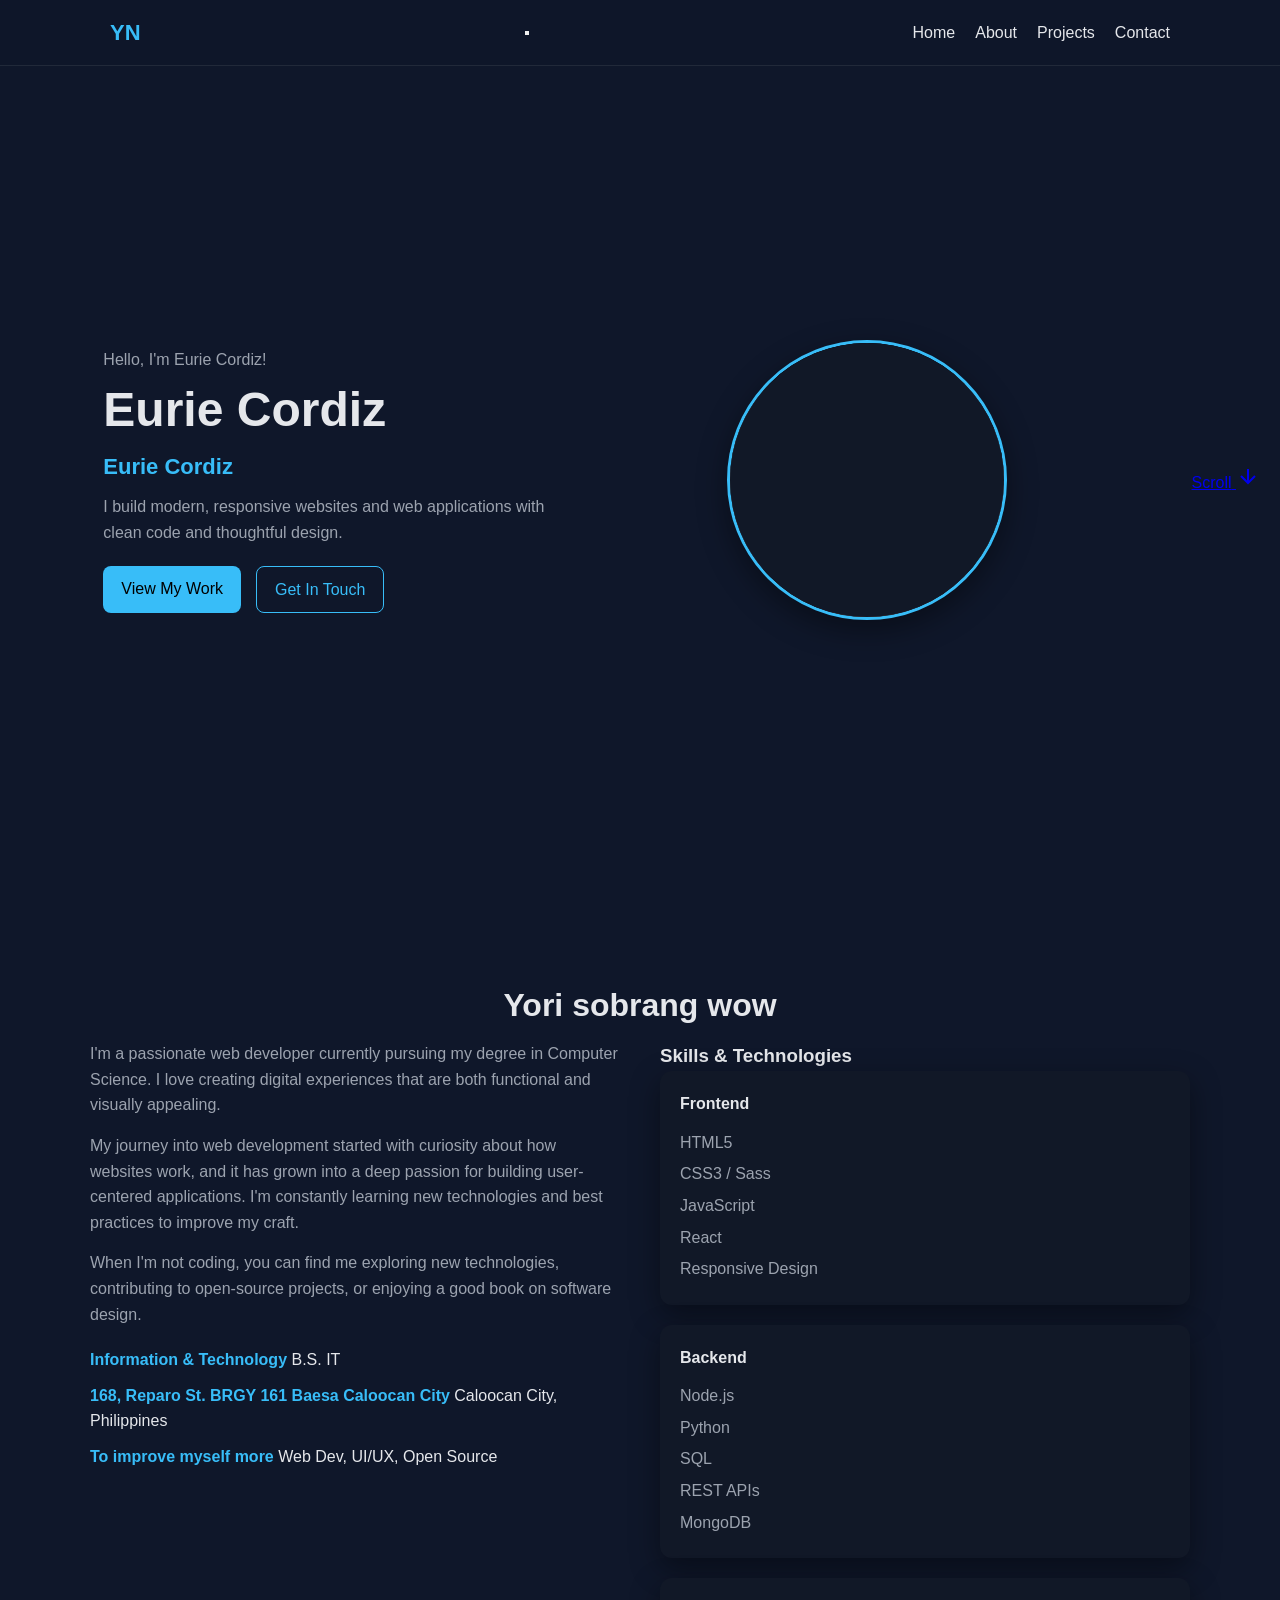
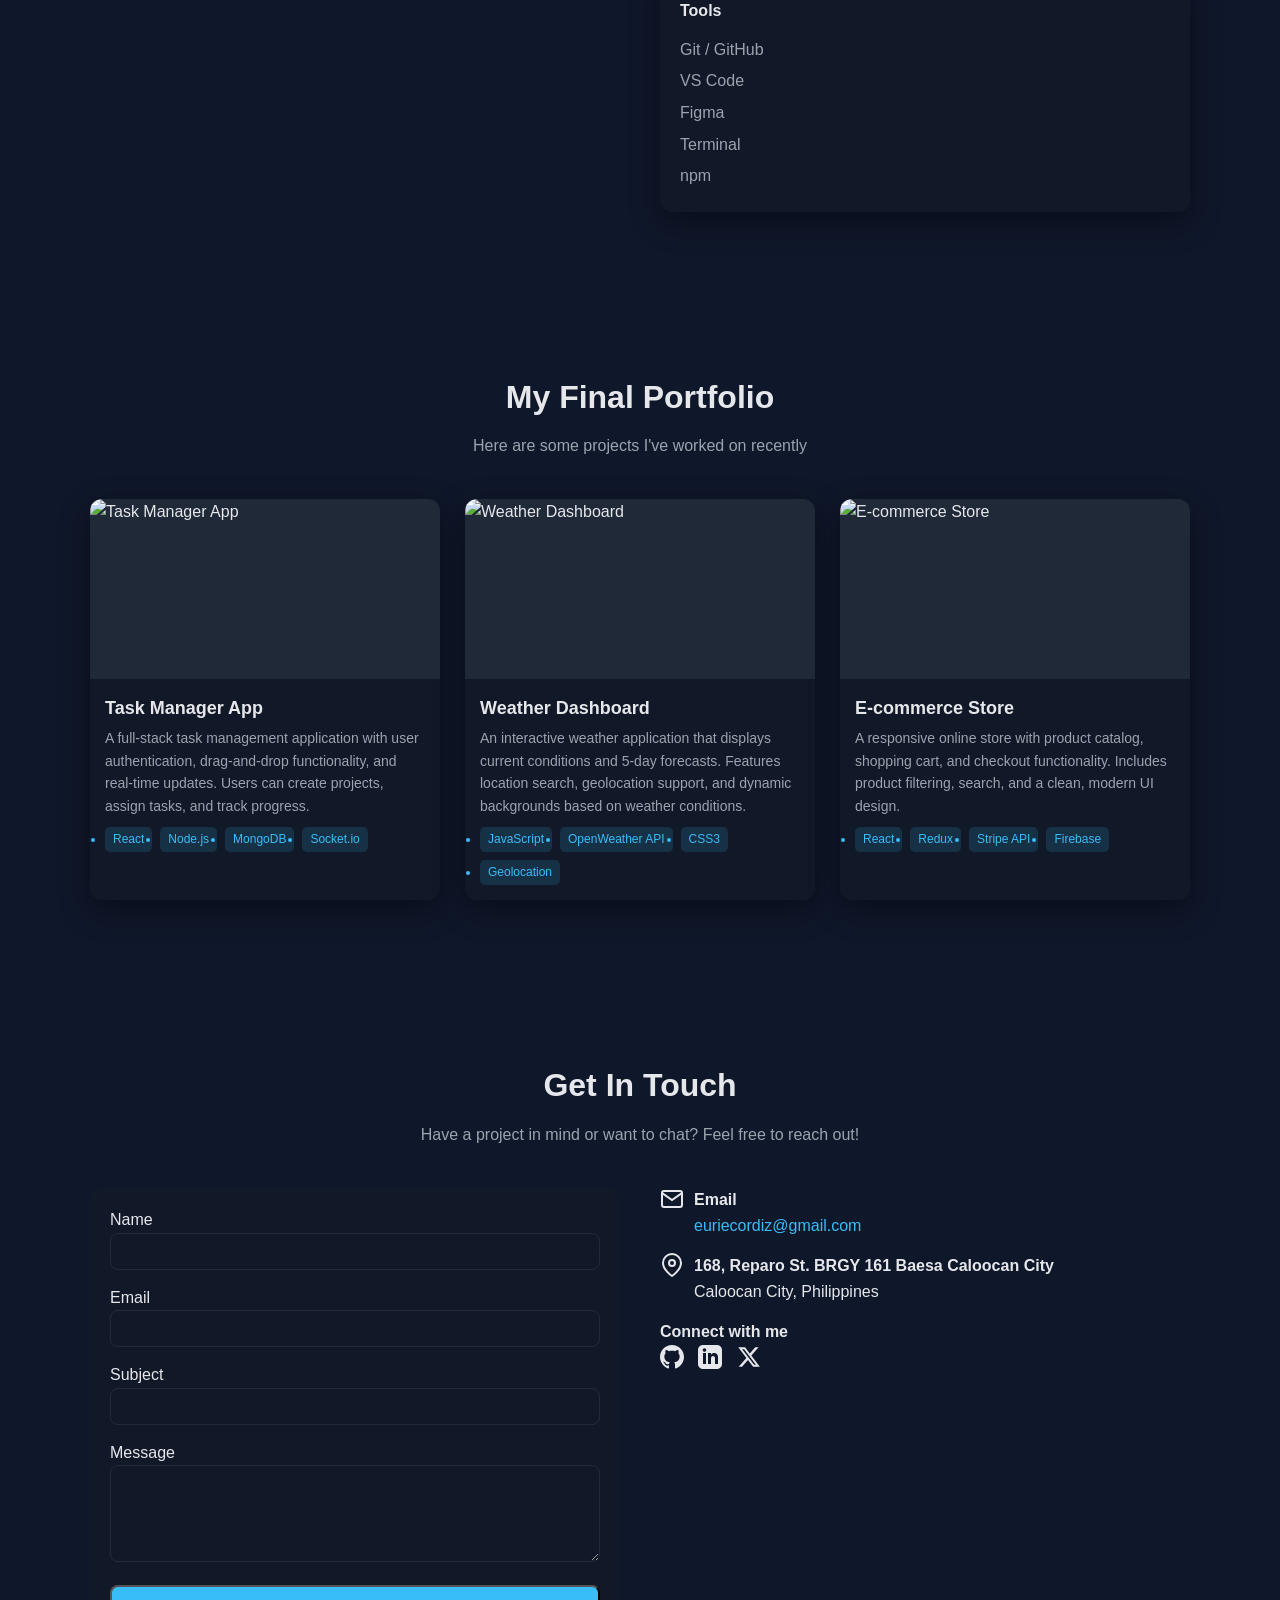
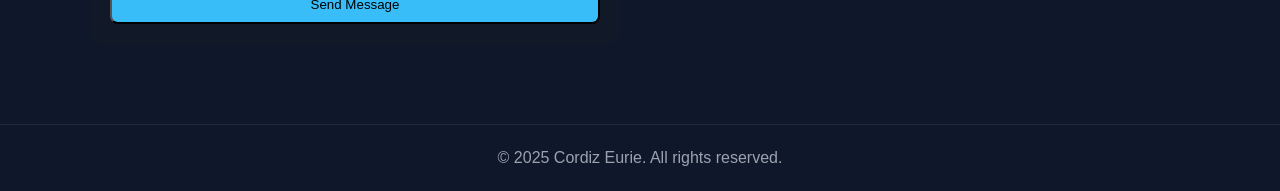
==== commit 44c0438c: "eurie.html" ====
--- a/eurie.html
+++ b/eurie.html
@@ -43,8 +43,8 @@
             <div class="hero-image">
                 <div class="image-wrapper">
                     <!-- Replace with your photo -->
-                    <img src="eurie.jfif" alt="Your Name" onerror="this.style.display='none'">
-                    <div class="image-placeholder">YN</div>
+                    <img src="eurie.jfif" alt="Eurie" onerror="this.style.display='none'">
+                    <div class="image-placeholder"></div>
                 </div>
             </div>
         </div>
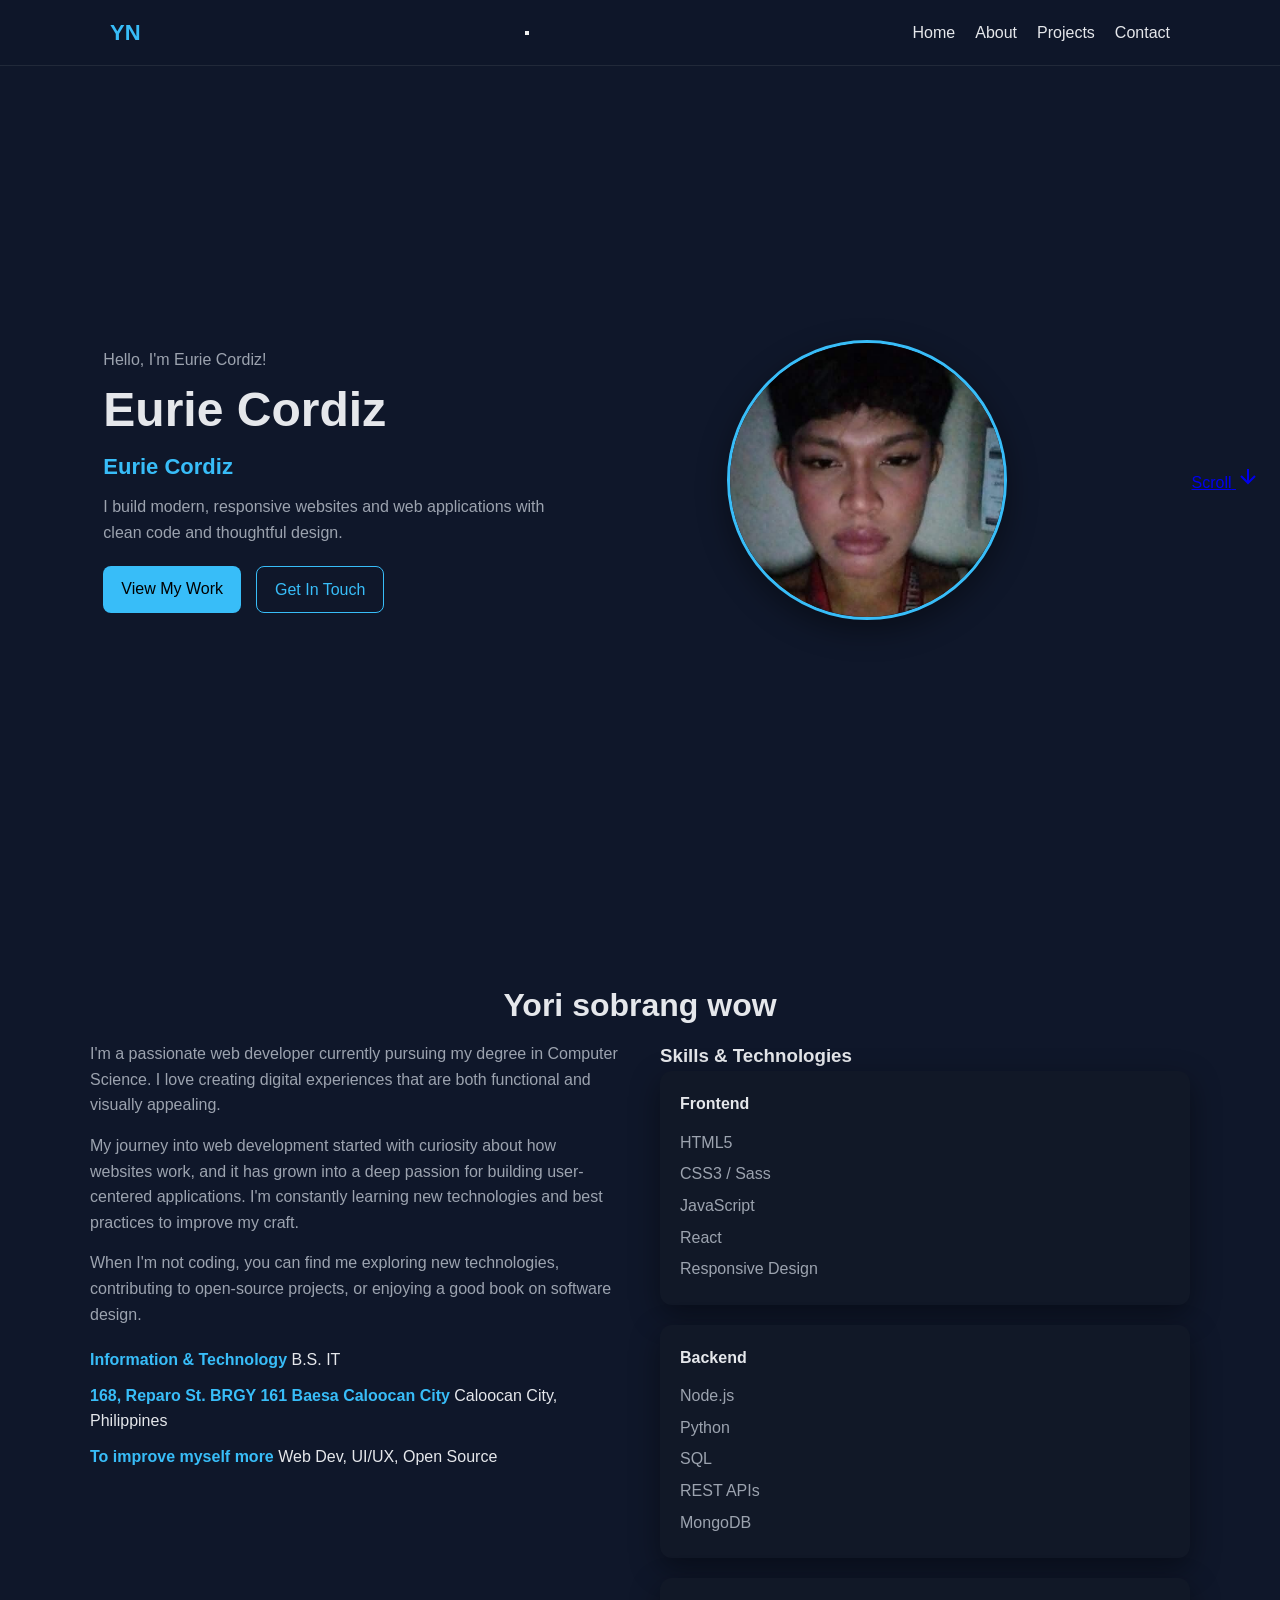
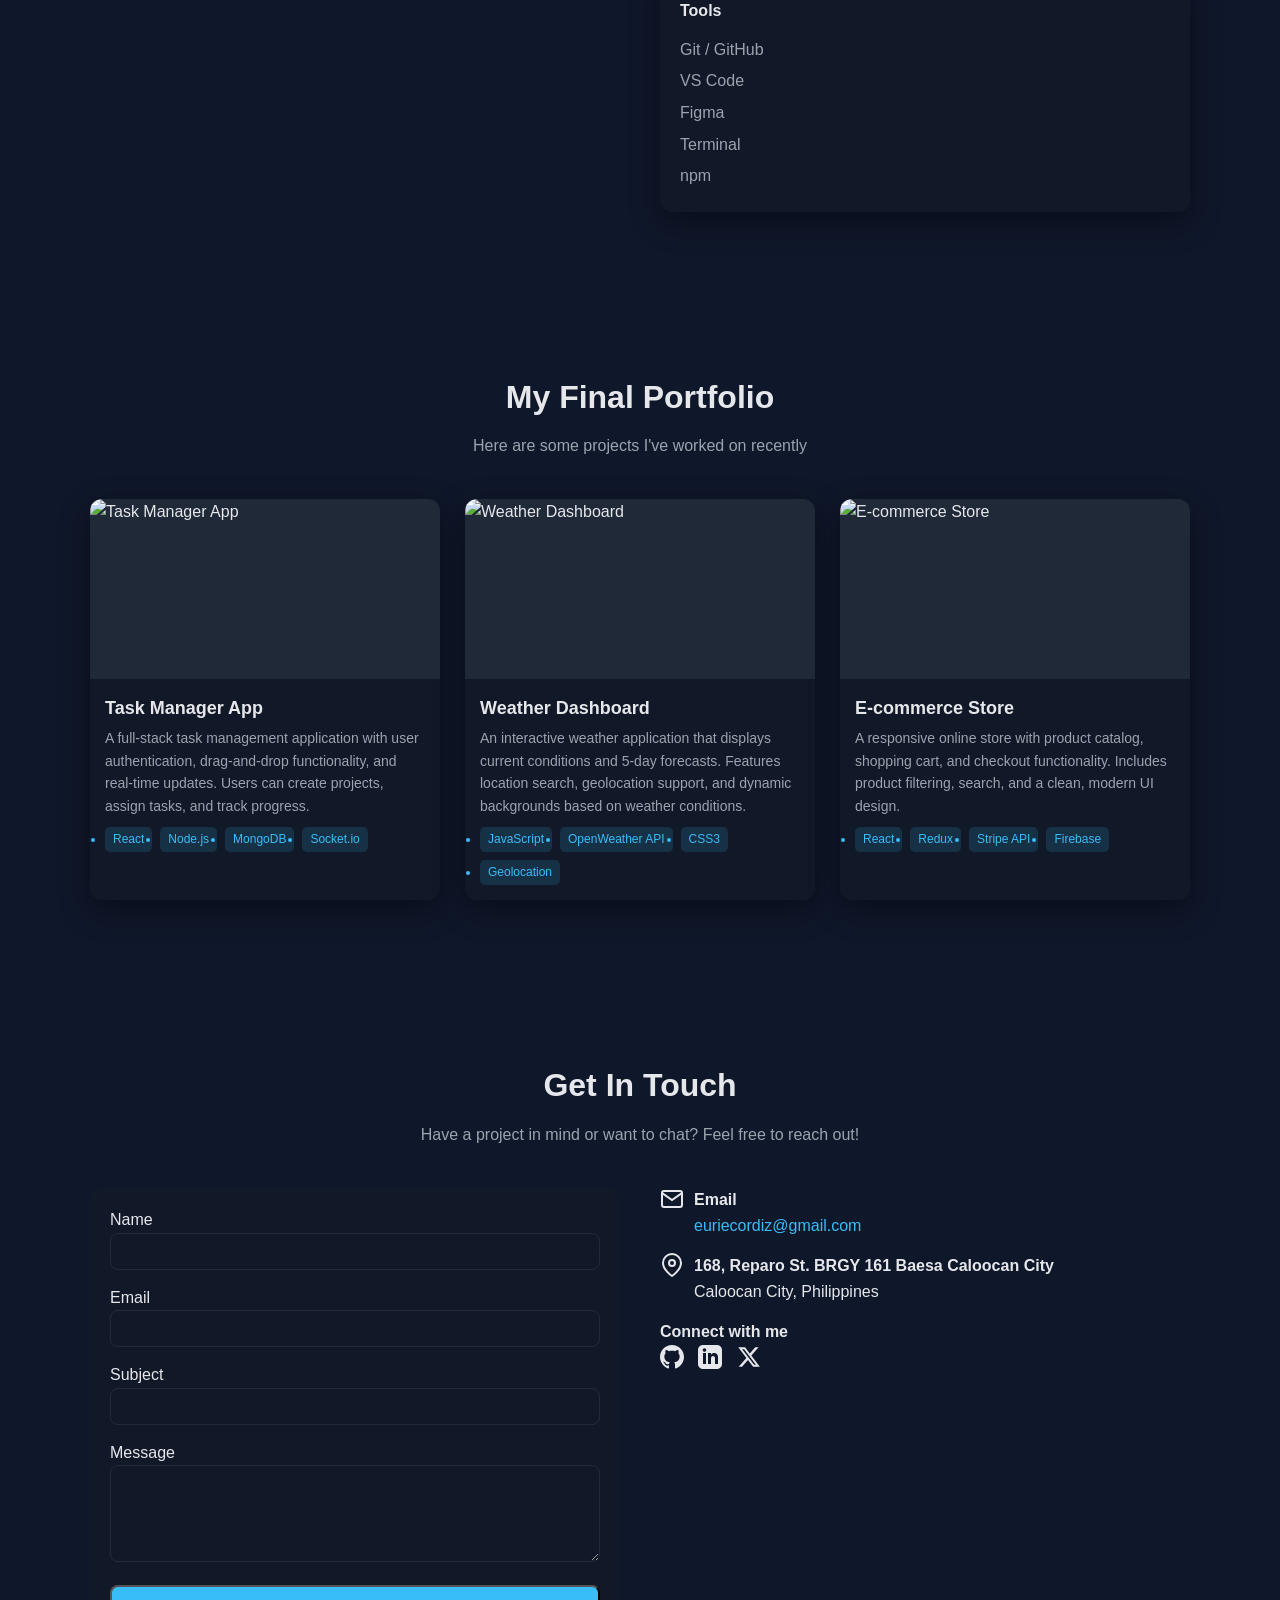
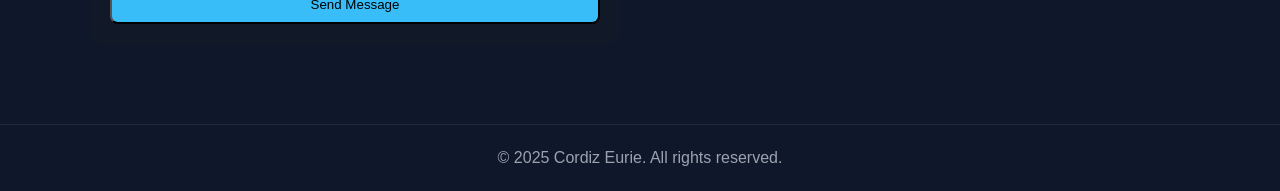
==== commit 9c1d6eaf: "eurie.html" ====
--- a/eurie.html
+++ b/eurie.html
@@ -43,8 +43,9 @@
             <div class="hero-image">
                 <div class="image-wrapper">
                     <!-- Replace with your photo -->
-                    <img src="eurie.jfif" alt="Eurie" onerror="this.style.display='none'">
-                    <div class="image-placeholder"></div>
+                    <div class="image-placeholder">
+                    <img src="eurie.jfif" alt="Eurie">
+                    </div>
                 </div>
             </div>
         </div>
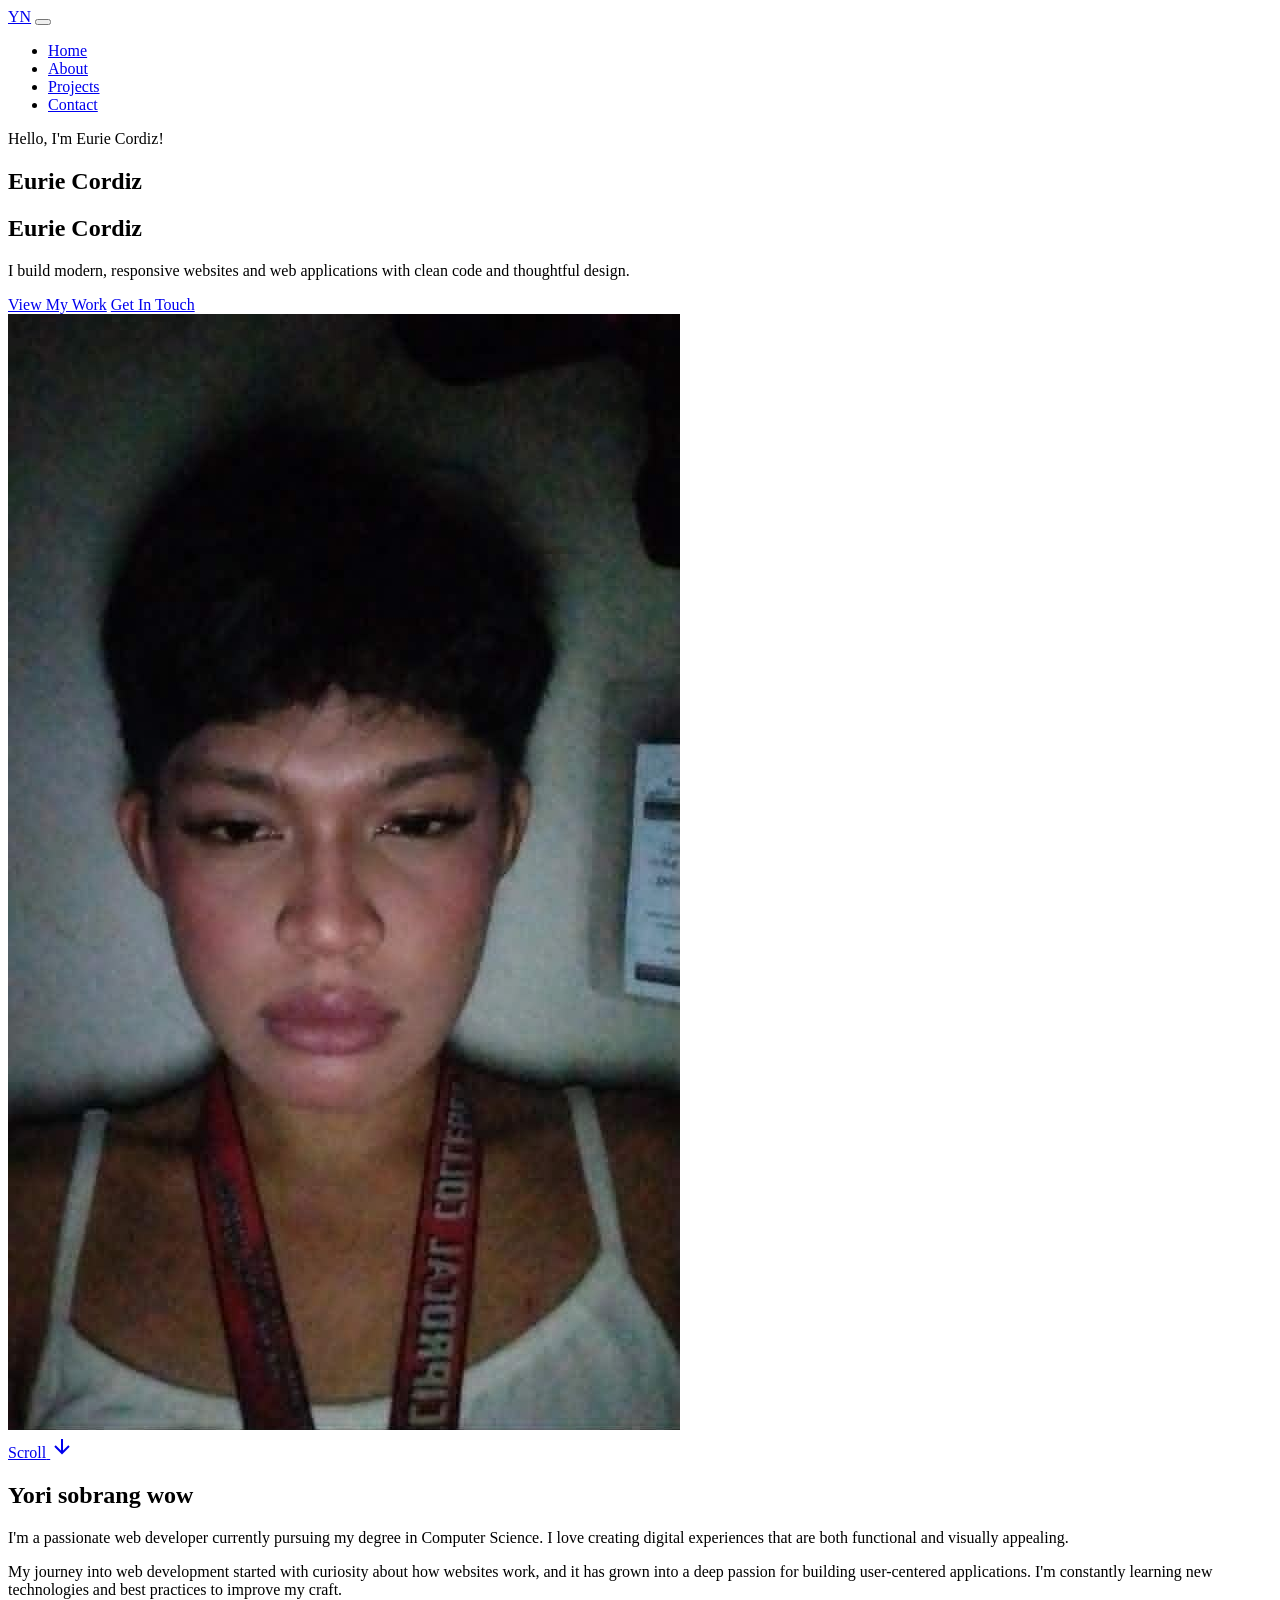
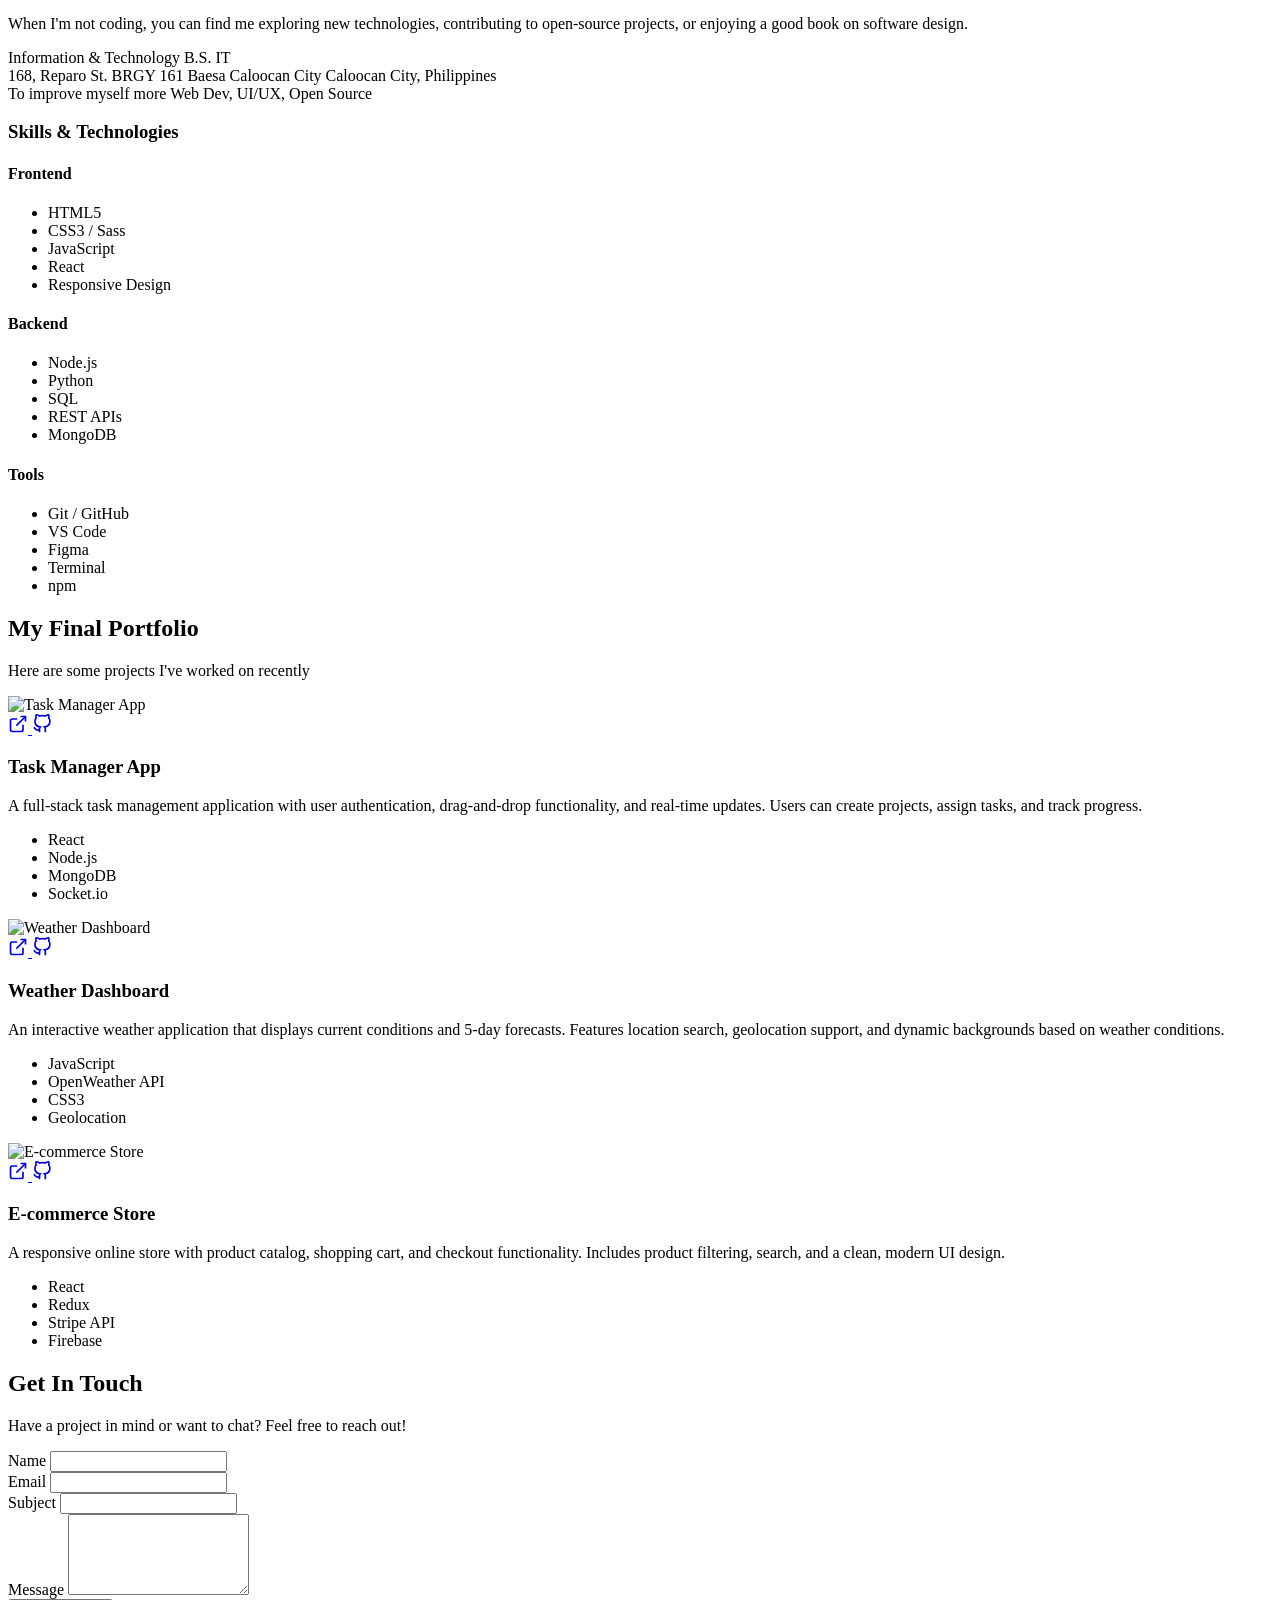
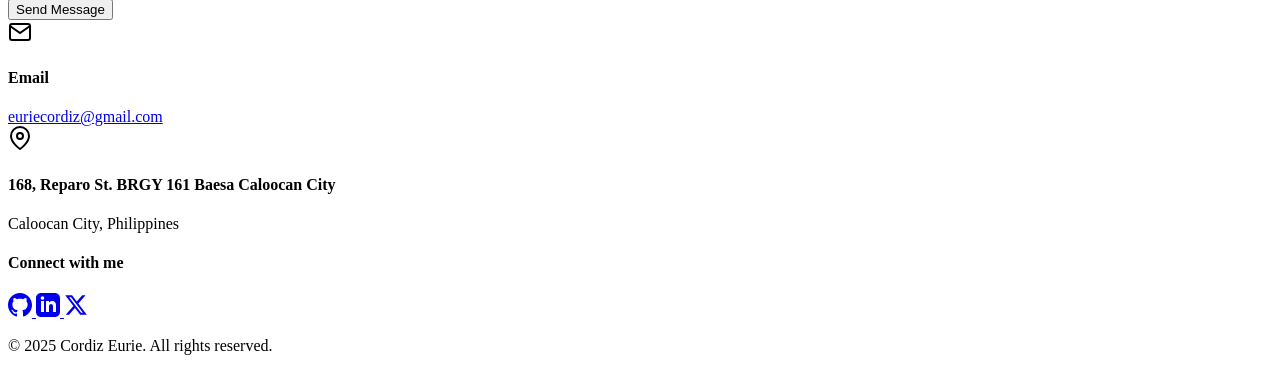
==== commit 251950d0: "index.html" ====
--- a/eurie.html
+++ b/eurie.html
@@ -4,7 +4,7 @@
     <meta charset="UTF-8">
     <meta name="viewport" content="width=device-width, initial-scale=1.0">
     <title>Eurie Cordiz | Web Developer</title>
-    <link rel="stylesheet" href="eurie.css">
+    <link rel="stylesheet" href="style.css">
     <link rel="preconnect" href="[fonts.googleapis.com](https://fonts.googleapis.com)">
     <link rel="preconnect" href="[fonts.gstatic.com](https://fonts.gstatic.com)" crossorigin>
     <link href="[fonts.googleapis.com](https://fonts.googleapis.com/css2?family=Inter:wght@400;500;600;700&display=swap)" rel="stylesheet">
